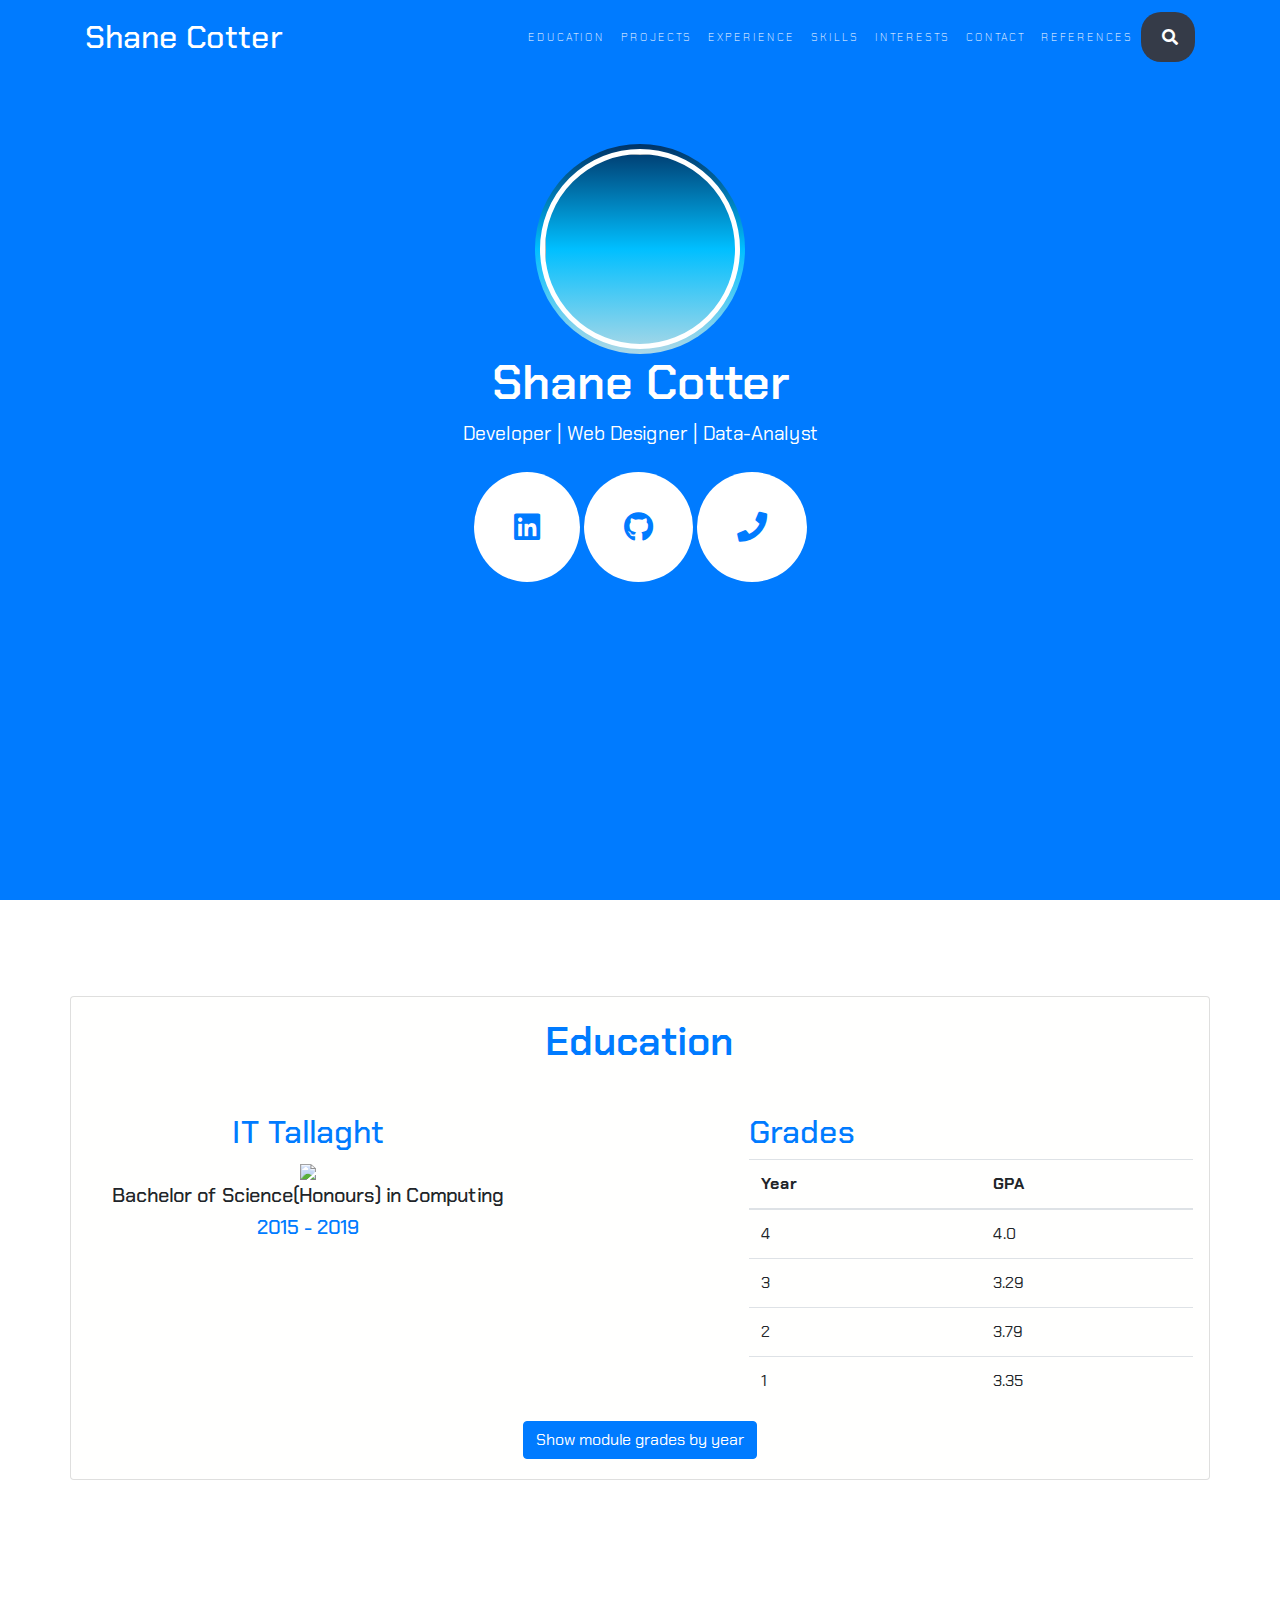
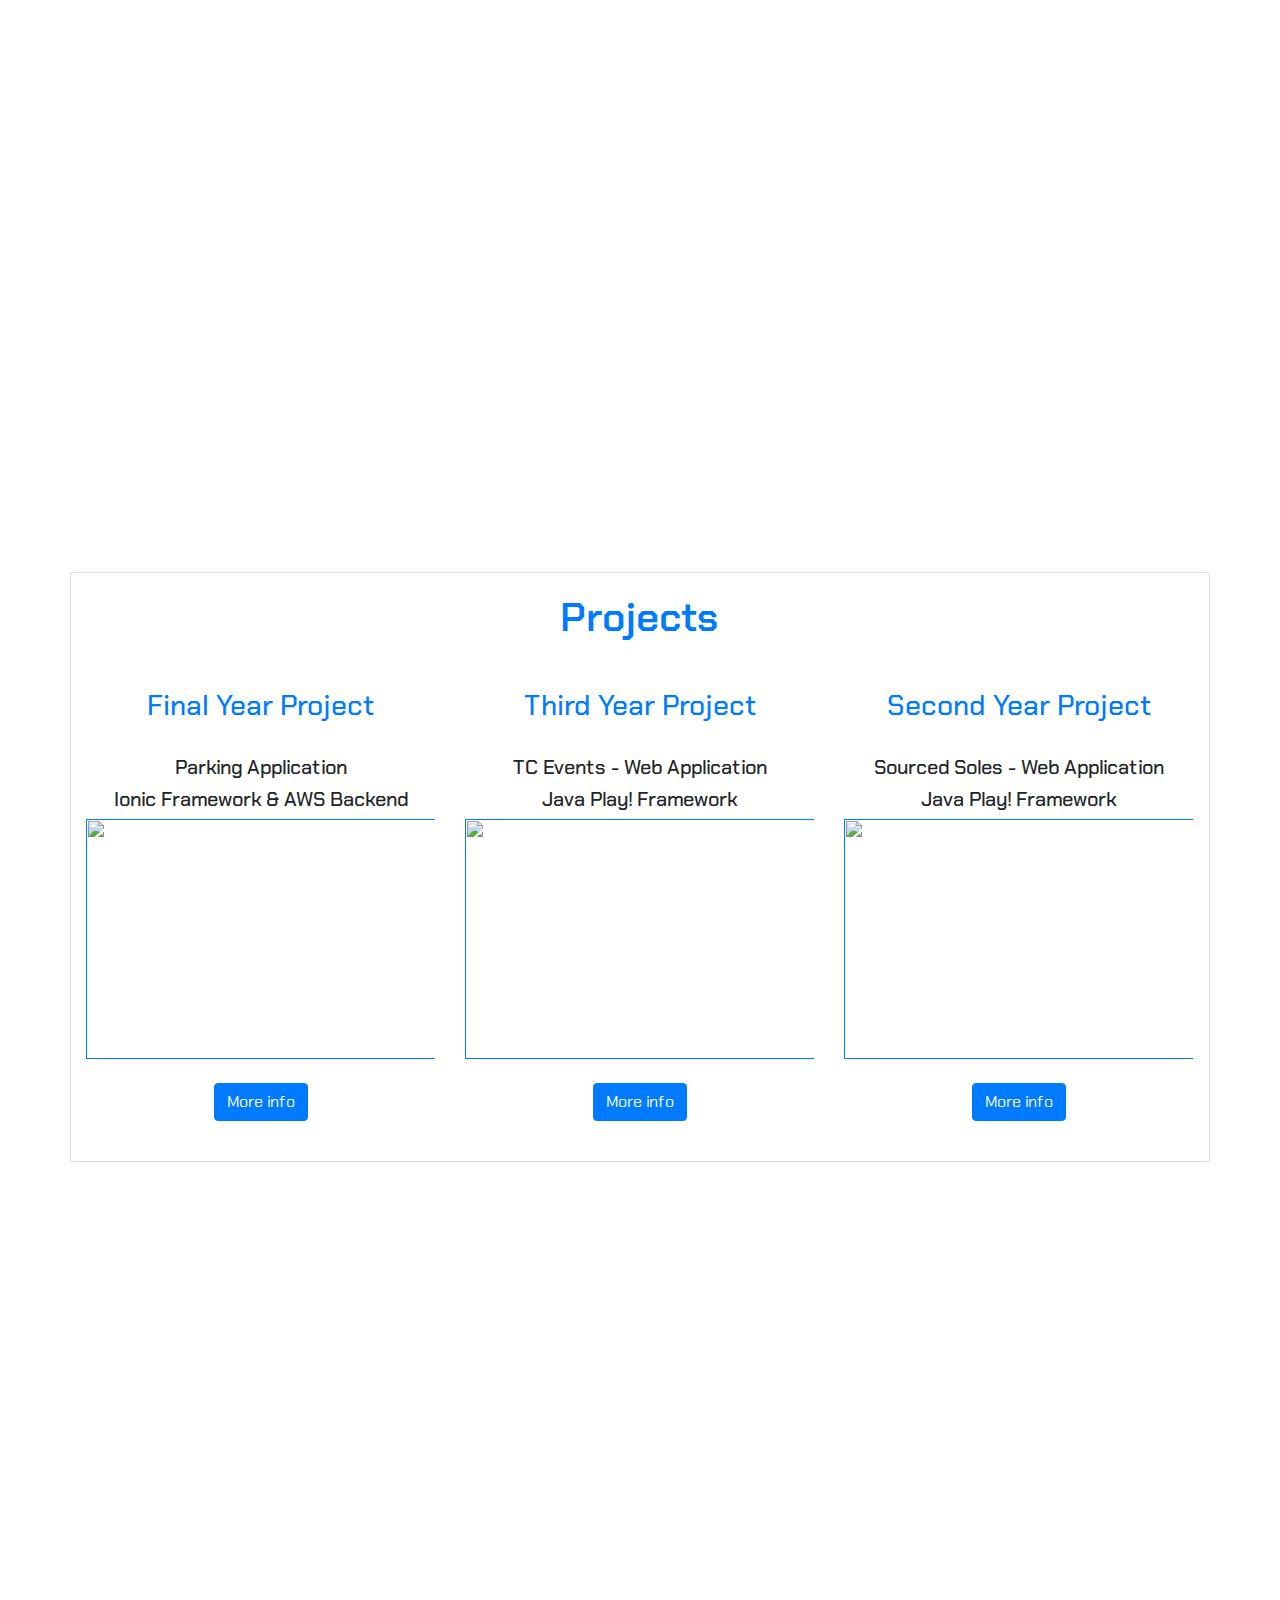
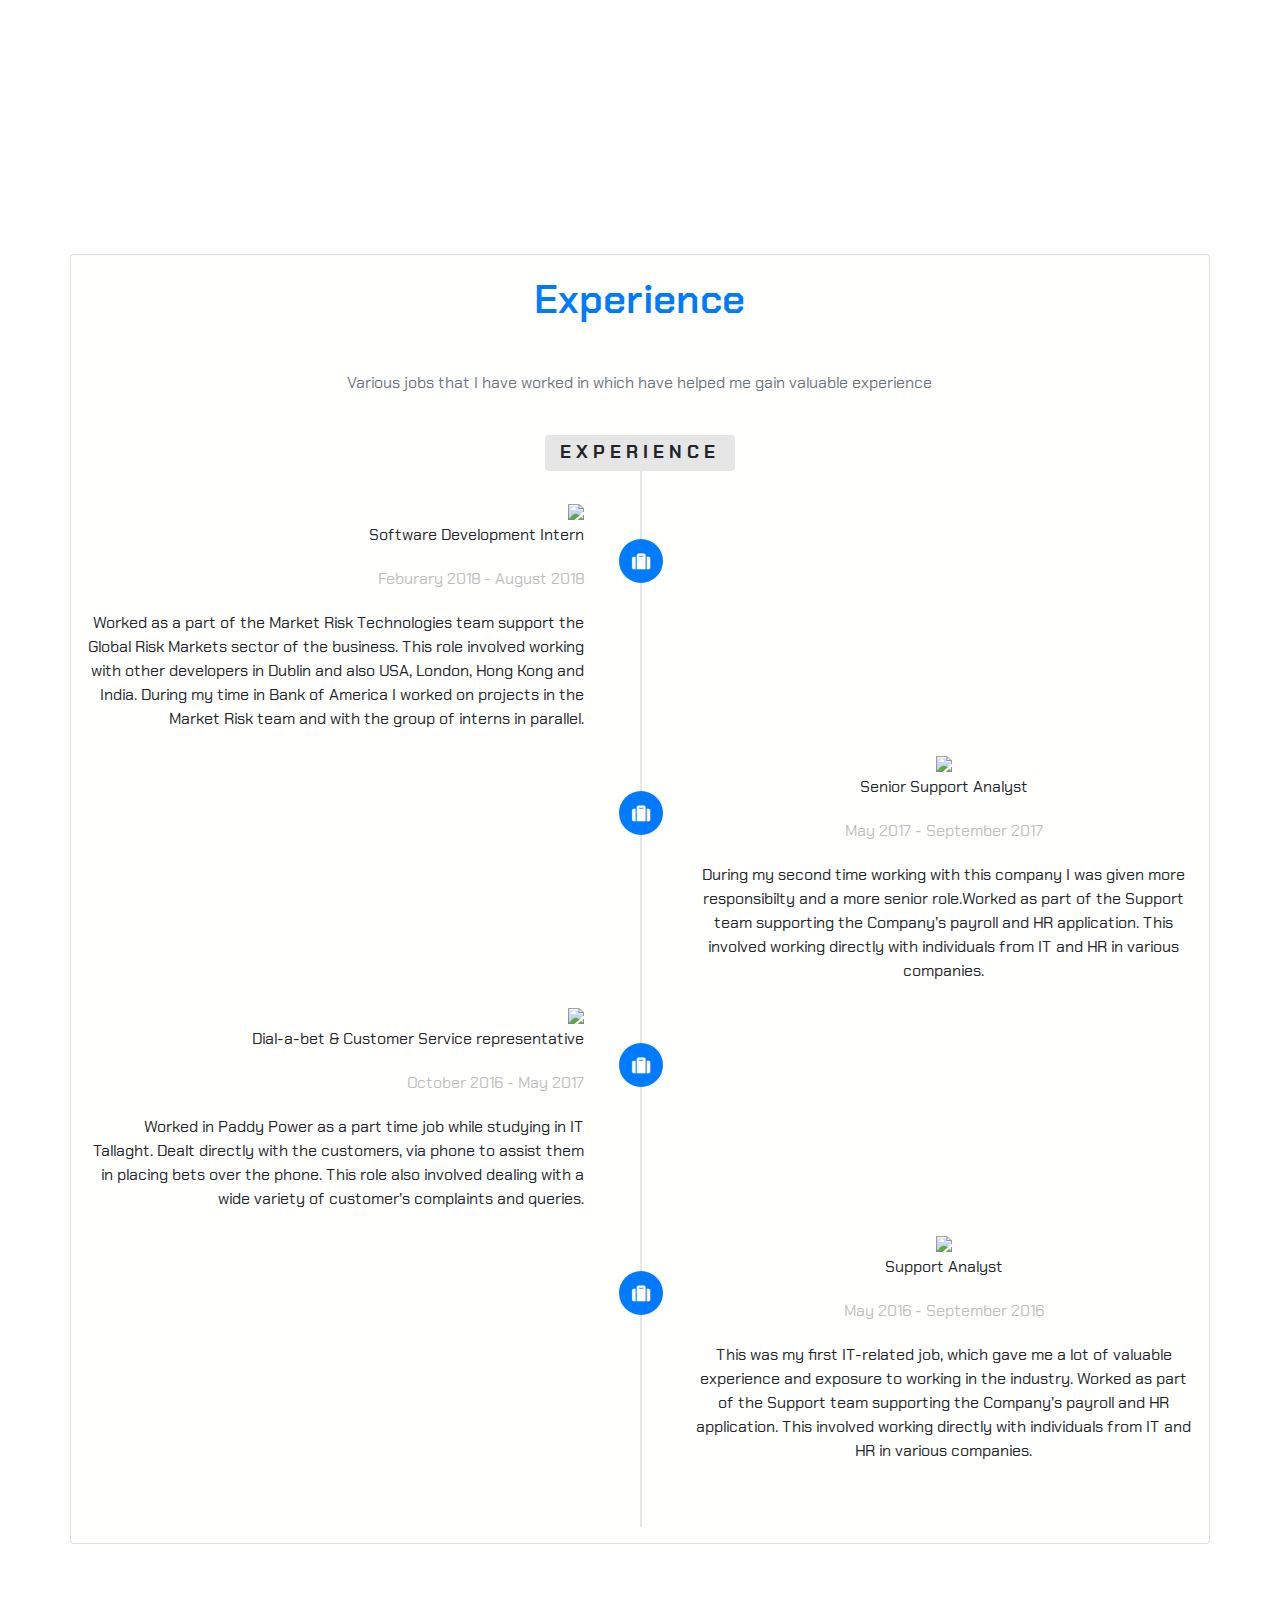
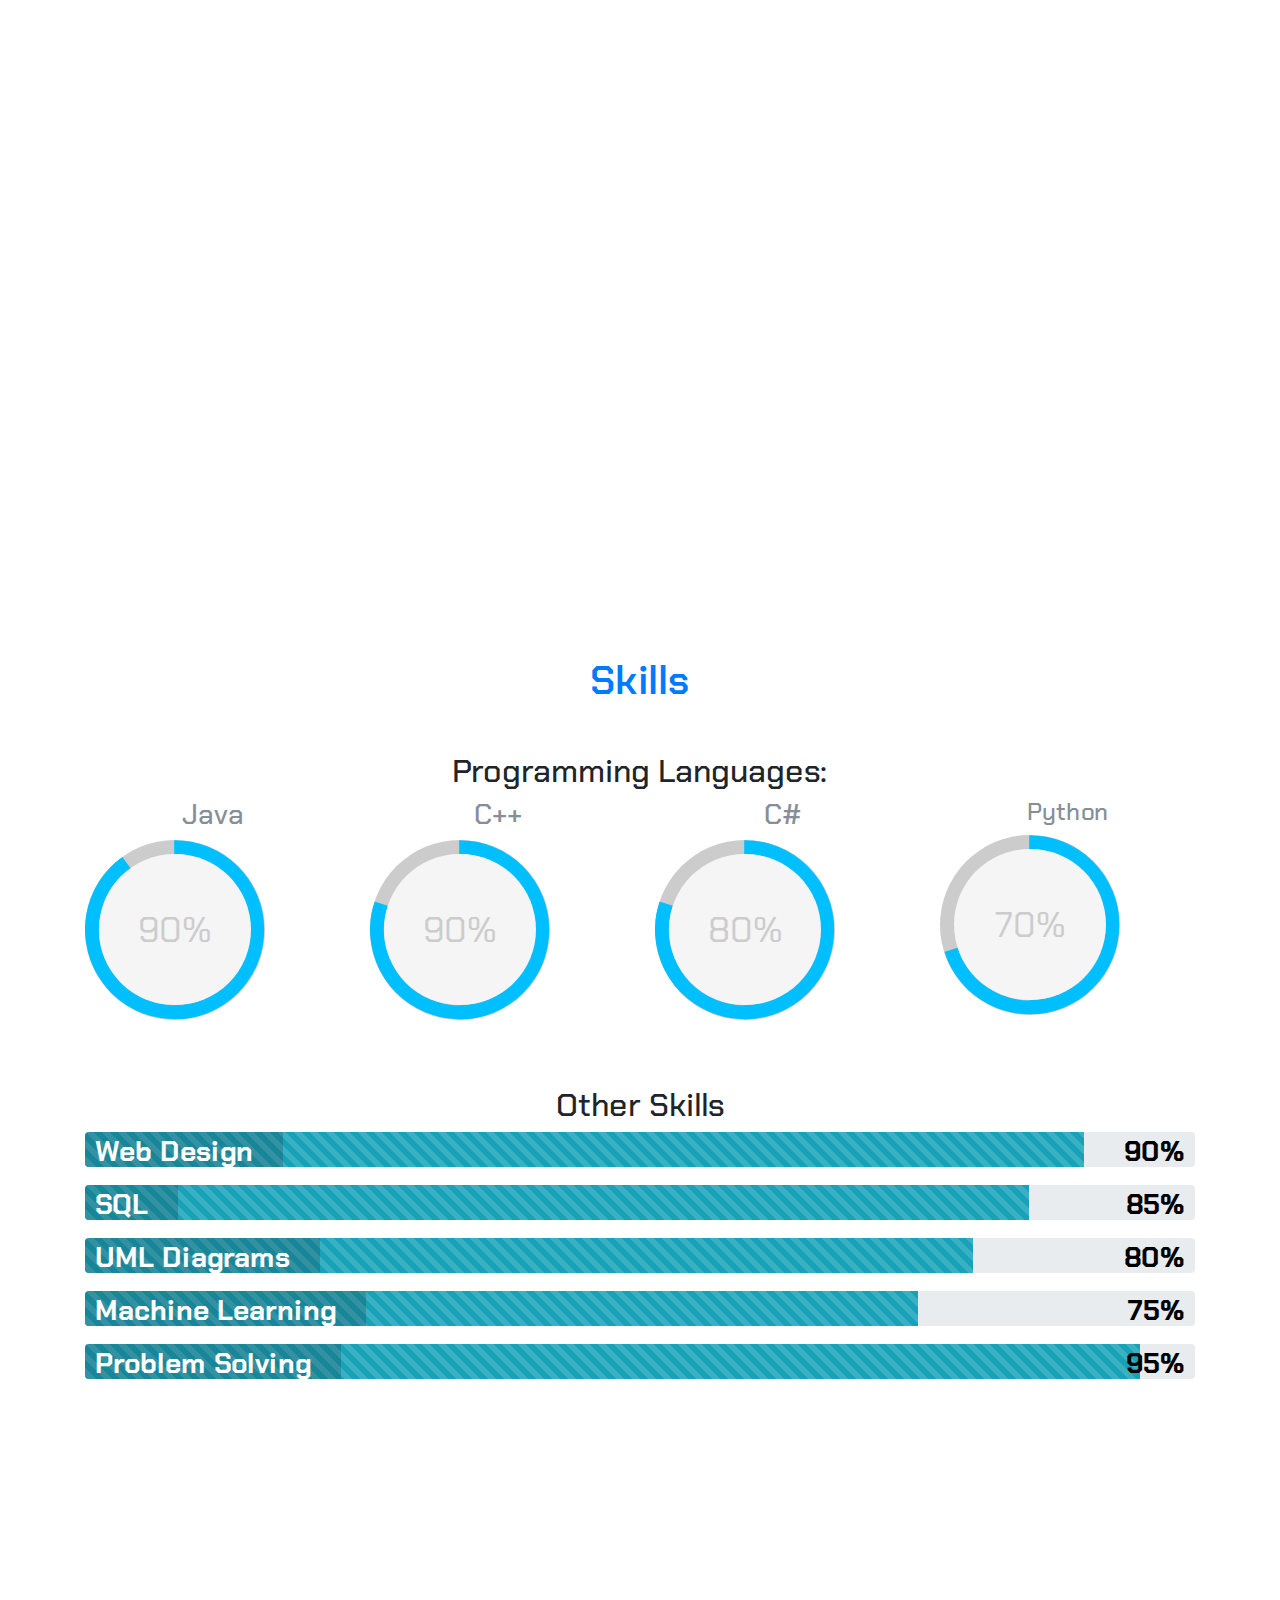
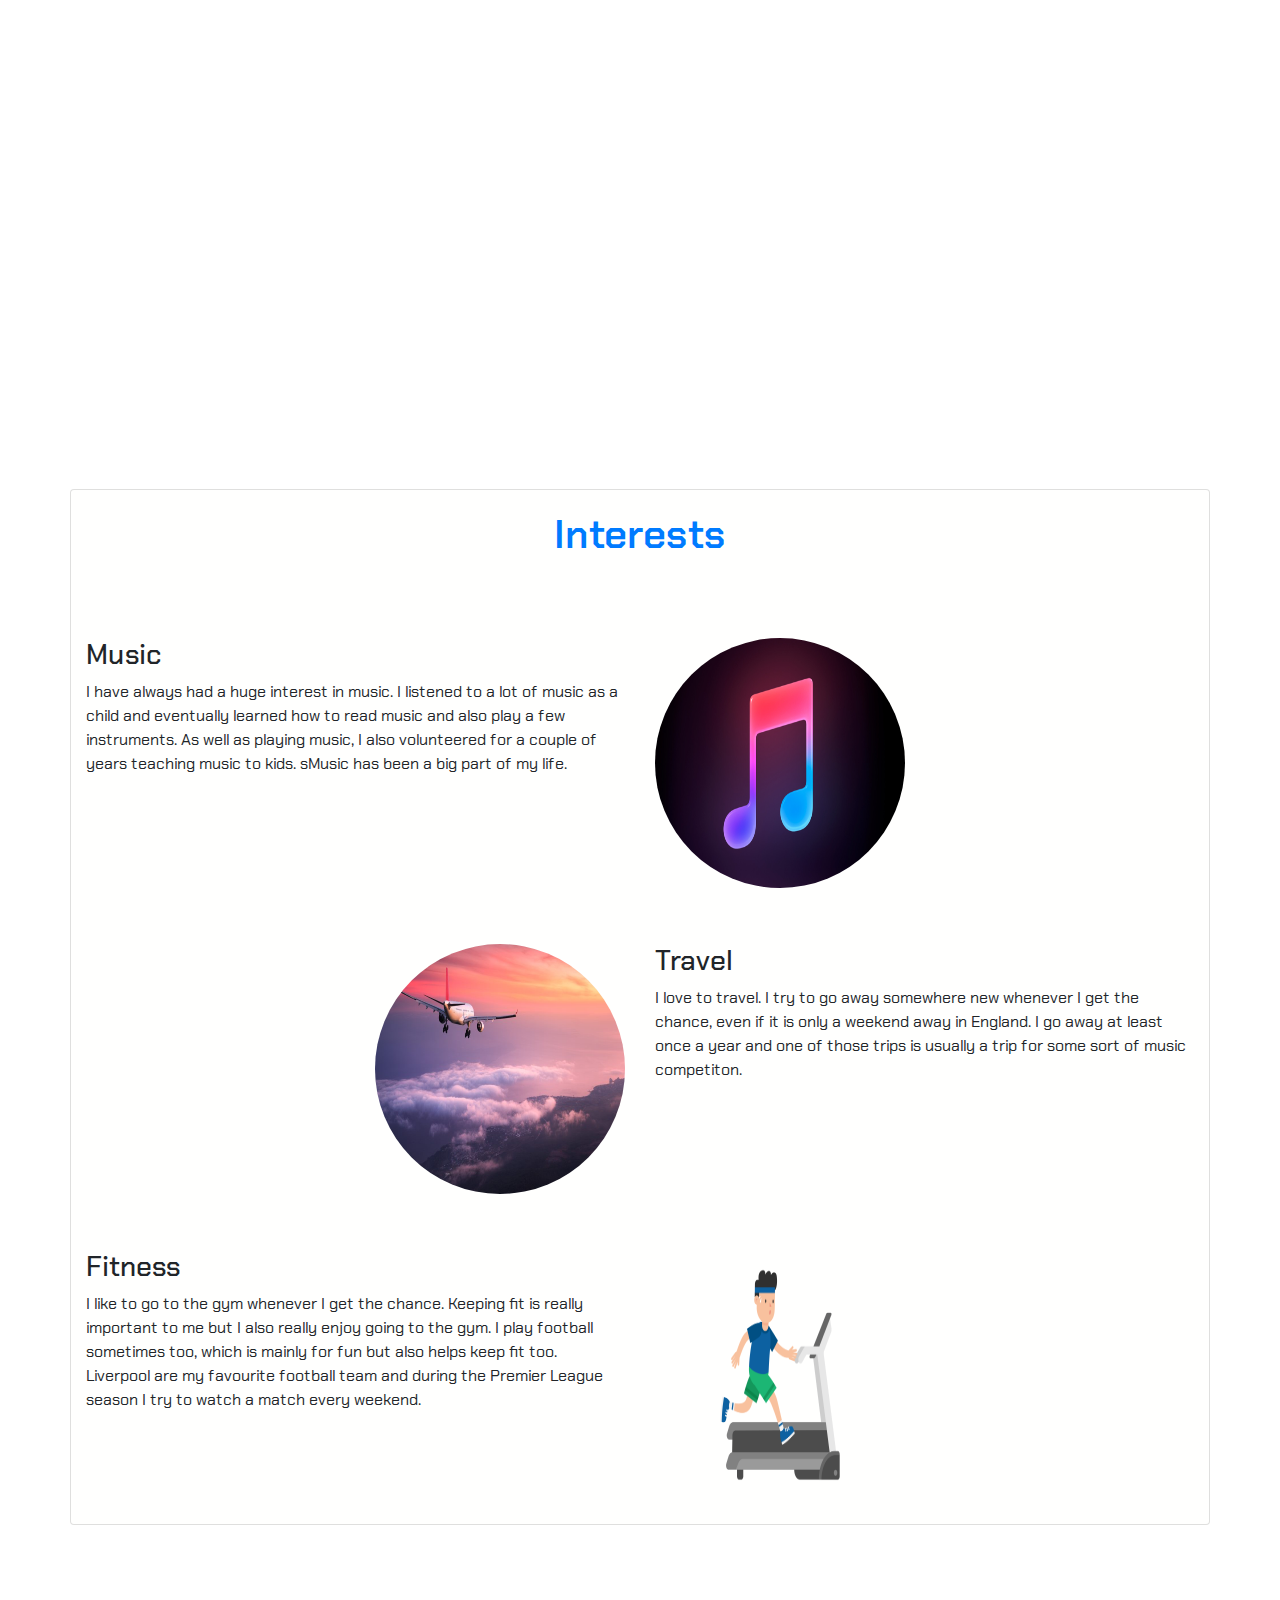
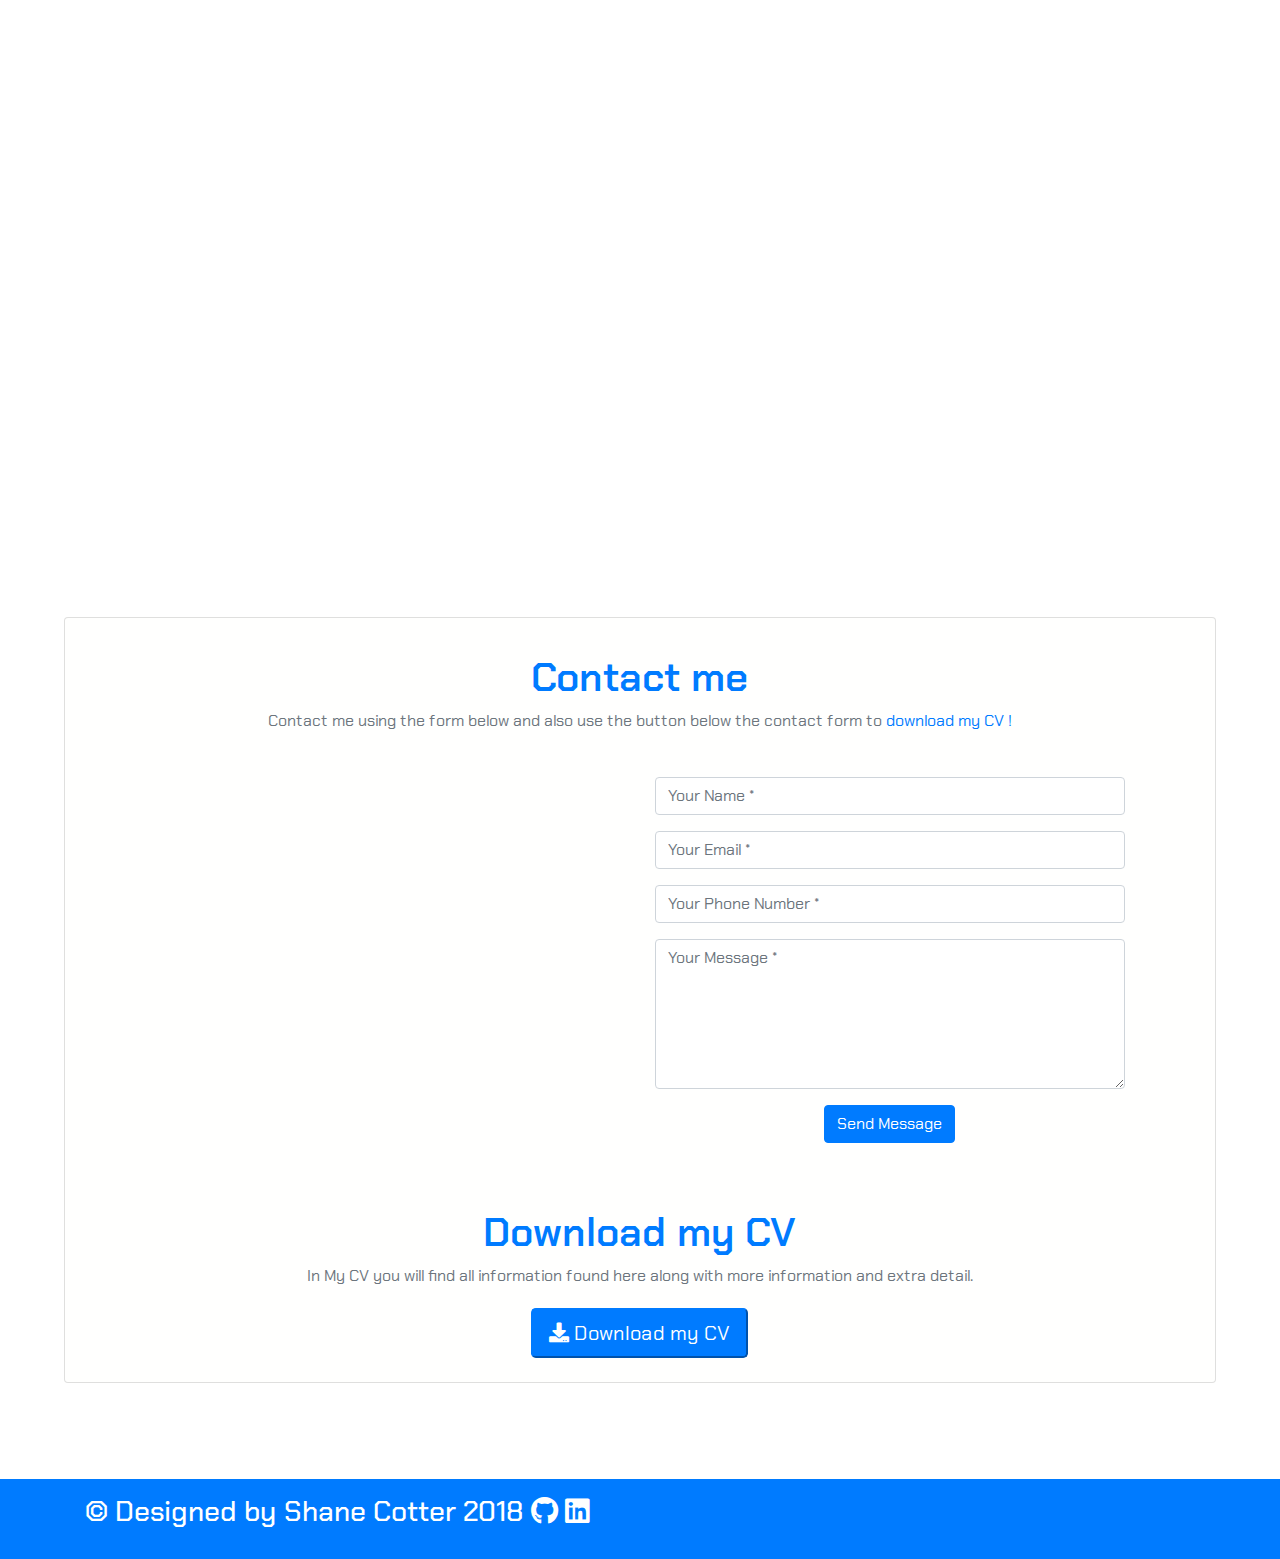
==== index.html @ 3879cf56 "Added interests section + refactoring" ====
<!DOCTYPE html>
<html lang="en">

<head>
    <meta charset="utf-8">
    <meta name="viewport" content="width=device-width, initial-scale=1, shrink-to-fit=no">
    <link rel="shortcut icon" type="image/x-icon" href="favicon_sc.ico" />
    <title>Shane Cotter</title>
    <link href="https://stackpath.bootstrapcdn.com/bootstrap/4.1.3/css/bootstrap.min.css" rel="stylesheet">
    <link href="https://use.fontawesome.com/releases/v5.5.0/css/all.css" rel="stylesheet">
    <link href="https://fonts.googleapis.com/css?family=Chakra+Petch" rel="stylesheet">
    <link href="css/style.css" rel="stylesheet">
    <script src="https://code.jquery.com/jquery-3.3.1.min.js"></script>
    <script src="https://cdnjs.cloudflare.com/ajax/libs/popper.js/1.14.3/umd/popper.min.js"></script>
    <script src="https://stackpath.bootstrapcdn.com/bootstrap/4.1.3/js/bootstrap.min.js"></script>
</head>

<body id="page-top">
    <!-- Navigation -->
    <nav class="navbar navbar-expand-lg fixed-top" id="mainNav">
        <div class="container">
            <a class="navbar-brand" href="#page-top" id="logo" class="active">Shane Cotter</a>
            <button class="navbar-toggler" type="button" data-toggle="collapse" data-target="#navbarResponsive" aria-controls="navbarResponsive" aria-expanded="false" aria-label="Toggle navigation">
                Menu
                <i class="fas fa-bars"></i>
            </button>
            <div class="collapse navbar-collapse" id="navbarResponsive">
                <ul class="navbar-nav ml-auto">
                    <li class="nav-item">
                        <a class="nav-link" href="#education">Education</a>
                    </li>
                    <li class="nav-item">
                        <a class="nav-link" href="#projects">Projects</a>
                    </li>
                    <li class="nav-item">
                        <a class="nav-link" href="#experience">Experience</a>
                    </li>
                    <li class="nav-item">
                        <a class="nav-link" href="#skills">Skills</a>
                    </li>
                    <li class="nav-item">
                        <a class="nav-link" href="#interests">Interests</a>
                    </li>
                    <li class="nav-item">
                        <a class="nav-link" href="#contact">Contact</a>
                    </li>
                    <li class="nav-item">
                        <a class="nav-link" href="references.html">References</a>
                    </li>
                </ul>
                <div class="d-flex justify-content-center h-100">
                    <div class="searchbar">
                        <input class="search_input" type="search" required="" class="searchField" placeholder="Search...">
                        <a href="#" class="search_icon"><i class="fas fa-search"></i></a>
                    </div>
                </div>
            </div>
        </div>
    </nav>
    <header class="masthead text-center">
        <div class="container">
            <div class="row">
                <div class="col-lg-8 mx-auto">
                    <div class="header-content mx-auto">
                        <div class="d-flex justify-content-center h-100">
                            <div class="image_outer_container">
                                <div class="image_inner_container">
                                    <img src="img/shane.png">
                                </div>
                                </div>
                            </div>
                            <h1>Shane Cotter</h1>
                            <p>Developer | Web Designer | Data-Analyst</p>
                            <a href="http://www.linkedin.com/in/ShaneCotter" target="_blank"><i class="fab fa-linkedin"></i></a> <a href="http://www.github.com/ShaneCotter" target="_blank"><i class="fab fa-github"></i></a> <a href="#contact"><i class="fas fa-phone"></i></a>
                        </div>
                    </div>
                </div>
            </div>
    </header>
    <section class="text-center" id="education">
        <div class="container card">
            <h1 class="section-heading blue-text">Education</h1>
            <div class="row">
                <div class="col-md-5">
                    <div class="well">
                        <h2>IT Tallaght</h2>
                        <div>
                            <img src="img/itt_logo.jpeg">
                            <h5>Bachelor of Science(Honours) in Computing</h5>
                            <h5 class="blue-text">2015 - 2019</h5>
                        </div>
                    </div>
                </div>
                <div class="col-md-2">
                </div>
                <div class="col-md-5">
                    <div class="text-left">
                        <div id="grades">
                            <h2 class="pull-left">Grades</h2>
                            <table class="table table-hover">
                                <thead>
                                    <tr>
                                        <th>Year</th>
                                        <th>GPA</th>
                                    </tr>
                                </thead>
                                <tbody>
                                    <tr>
                                        <td>4</td>
                                        <td>4.0</td>
                                    </tr>
                                    <tr>
                                        <td>3</td>
                                        <td>3.29</td>
                                    </tr>
                                    <tr>
                                        <td>2</td>
                                        <td>3.79</td>
                                    </tr>
                                    <tr>
                                        <td>1</td>
                                        <td>3.35</td>
                                    </tr>
                                </tbody>
                            </table>
                        </div>
                    </div>
                </div>
            </div>
            <div class="row">
                <div class="col-md-12 mx-auto">
                    <p>
                        <a class="btn btn-primary" data-toggle="collapse" href="#collapseGrades" role="button" aria-expanded="false" aria-controls="collapseGrades">
                            Show module grades by year
                          </a>
                    </p>
                    <div class="collapse col-md-8 mx-auto" id="collapseGrades">
                        <div>
                            <div class="nav nav-tabs">
                                <a data-toggle="tab" href="#home"><button class="btn btn-primary active">Year 4</button></a>
                                <a data-toggle="pill" href="#menu1"><button class="btn btn-primary">Year 3</button></a>
                                <a data-toggle="pill" href="#menu2"><button class="btn btn-primary">Year 2</button></a>
                                <a data-toggle="pill" href="#menu3"><button class="btn btn-primary">Year 1</button></a>
                            </div>
                            <div class="tab-content">
                                <div id="menu3" class="tab-pane fade">
                                    <h3 class="blue-text text-left">Year 1</h3>
                                    <table class="table table-hover text-left">
                                        <thead>
                                            <tr>
                                                <th>Module</th>
                                                <th>Grade</th>
                                            </tr>
                                        </thead>
                                        <tbody>
                                            <tr>
                                                <td>Software Development 1</td>
                                                <td>A</td>
                                            </tr>
                                            <tr>
                                                <td>Computer Architecture</td>
                                                <td>B+</td>
                                            </tr>
                                            <tr>
                                                <td>Fundament of Interface And Web</td>
                                                <td>B+</td>
                                            </tr>
                                            <tr>
                                                <td>Business And Information Sys</td>
                                                <td>B-</td>
                                            </tr>
                                            <tr>
                                                <td>Discrete Mathematics 1</td>
                                                <td>C</td>
                                            </tr>
                                            <tr>
                                                <td>Learning to Learn at 3rd Lvl</td>
                                                <td>B</td>
                                            </tr>
                                            <tr>
                                                <td>Software Development 2</td>
                                                <td>A</td>
                                            </tr>
                                            <tr>
                                                <td>Object Oriented System Analy</td>
                                                <td>B+</td>
                                            </tr>
                                            <tr>
                                                <td>Social Media Communications</td>
                                                <td>B+</td>
                                            </tr>
                                            <tr>
                                                <td>Statistics</td>
                                                <td>B+</td>
                                            </tr>
                                            <tr>
                                                <td>Database Fundamentals</td>
                                                <td>A</td>
                                            </tr>
                                            <tr>
                                                <td>S Operating Syst Fundamentals</td>
                                                <td>B</td>
                                            </tr>
                                        </tbody>
                                    </table>
                                </div>
                                <div id="menu2" class="tab-pane fade">
                                    <h3 class="text-primary text-left">Year 2</h3>
                                    <table class="table table-hover text-left">
                                        <thead>
                                            <tr>
                                                <th>Module</th>
                                                <th>Grade</th>
                                            </tr>
                                        </thead>
                                        <tbody>
                                            <tr>
                                                <td>Software Development 4</td>
                                                <td>A</td>
                                            </tr>
                                            <tr>
                                                <td>Project</td>
                                                <td>A</td>
                                            </tr>
                                            <tr>
                                                <td>Networking 2</td>
                                                <td>A</td>
                                            </tr>
                                            <tr>
                                                <td>Management Science</td>
                                                <td>A</td>
                                            </tr>
                                            <tr>
                                                <td>Discrete Mathematics 2</td>
                                                <td>A</td>
                                            </tr>
                                            <tr>
                                                <td>Information Security</td>
                                                <td>A</td>
                                            </tr>
                                            <tr>
                                                <td>S Software Development 3</td>
                                                <td>A</td>
                                            </tr>
                                            <tr>
                                                <td>S Object Oriented System Analy & Desi</td>
                                                <td>A</td>
                                            </tr>
                                            <tr>
                                                <td>Software Qual Ass & Testing</td>
                                                <td>B-</td>
                                            </tr>
                                            <tr>
                                                <td>Networking 1</td>
                                                <td>A</td>
                                            </tr>
                                            <tr>
                                                <td>Database Design & Programming</td>
                                                <td>A</td>
                                            </tr>
                                            <tr>
                                                <td>Web & Mobile Design & Development</td>
                                                <td>B+</td>
                                            </tr>
                                        </tbody>
                                    </table>
                                </div>
                                <div id="menu1" class="tab-pane fade">
                                    <h3 class="text-primary text-left">Year 3</h3>
                                    <table class="table table-hover text-left">
                                        <thead>
                                            <tr>
                                                <th>Module</th>
                                                <th>Grade</th>
                                            </tr>
                                        </thead>
                                        <tbody>
                                            <tr>
                                                <td>Data Structures & Algorithms</td>
                                                <td>A</td>
                                            </tr>
                                            <tr>
                                                <td>Operating Systems</td>
                                                <td>B+</td>
                                            </tr>
                                            <tr>
                                                <td>W Fundament of Interface And Web</td>
                                                <td>B</td>
                                            </tr>
                                            <tr>
                                                <td>Advanced Databases</td>
                                                <td>B+</td>
                                            </tr>
                                            <tr>
                                                <td>Web Application Development</td>
                                                <td>B-</td>
                                            </tr>
                                            <tr>
                                                <td>Work Placement (Pass/Fail)</td>
                                                <td>Pass</td>
                                            </tr>
                                        </tbody>
                                    </table>
                                </div>
                                <div id="home" class="tab-pane active">
                                    <h3 class="text-primary text-left">Year 4</h3>
                                    <table class="table table-hover text-left">
                                        <thead>
                                            <tr>
                                                <th>Module</th>
                                                <th>Grade</th>
                                            </tr>
                                        </thead>
                                        <tbody>
                                            <tr>
                                                <td>IMD</td>
                                                <td>A</td>
                                            </tr>
                                            <tr>
                                                <td>EAD</td>
                                                <td>A</td>
                                            </tr>
                                            <tr>
                                                <td>EPA</td>
                                                <td>A</td>
                                            </tr>
                                            <tr>
                                                <td>Machine Learning</td>
                                                <td>A</td>
                                            </tr>
                                            <tr>
                                                <td>Information Management</td>
                                                <td>A</td>
                                            </tr>
                                        </tbody>
                                    </table>
                                </div>
                            </div>
                        </div>
                    </div>
                </div>
            </div>
        </div>
    </section>
    <div class="parallax"></div>
    <section class=" text-center" id="projects">
        <div class="container card">
            <h1 class="section-heading blue-text">Projects</h1>
            <div class="row">
                <div class="col-md-4 mx-auto project">
                    <h3 class="blue-text"> Final Year Project </h3>
                    <br>
                    <h5>Parking Application</h5>
                    <h5>Ionic Framework & AWS Backend</h5>
                    <a href ="" data-toggle="modal" data-target="#finalYearModal"><img src="img/parking.png"></a>
                    <br>
                    <br>
                    <button class="btn btn-primary" data-toggle="modal" data-target="#finalYearModal">More info</button>
                    <div class="modal fade" id="finalYearModal" tabindex="-1" role="dialog" aria-labelledby="finalYearModalLabel" aria-hidden="true">
                        <div class="modal-dialog modal-lg" role="document">
                            <div class="modal-content">
                                <div class="modal-header">
                                    <h4 class="modal-title" id="finalYearModal">Final Year Project</h4>
                                    <button type="button" class="close" data-dismiss="modal" aria-label="Close">
                                        <span aria-hidden="true">&times;</span>
                                    </button>
                                </div>
                                <div class="modal-body">
                                    <img src="img/parking.png">
                                    <h3 class="blue-text">Parking Application</h3>
                                    <h5>Ionic Framework & AWS Backend</h5>
                                    <h4 class="blue-text">About:</h4>
                                    <h4>The aim of this project is to develop an application which a business/individual can use to manage multiple car parking spaces with ease.</h4>
                                    <h4><span class="blue-text">Grade:</span> In Progress</h4>
                                </div>
                                <div class="modal-footer">
                                </div>
                            </div>
                        </div>
                    </div>
                </div>
                <div class="col-md-4 mx-auto project">
                    <h3 class="blue-text"> Third Year Project </h3>
                    <br>
                    <h5>TC Events - Web Application</h5>
                    <h5>Java Play! Framework</h5>
                    <a href ="" data-toggle="modal" data-target="#thirdYearModal"><img src="img/tc_events_ticket.jpg"></a>
                    <br>
                    <br>
                    <button class="btn btn-primary" data-toggle="modal" data-target="#thirdYearModal">More info</button>
                    <div class="modal fade" id="thirdYearModal" tabindex="-1" role="dialog" aria-labelledby="thirdYearModalLabel" aria-hidden="true">
                        <div class="modal-dialog modal-lg" role="document">
                            <div class="modal-content">
                                <div class="modal-header">
                                    <h4 class="modal-title" id="thirdYearModal">Third Year Project</h4>
                                    <button type="button" class="close" data-dismiss="modal" aria-label="Close">
                                        <span aria-hidden="true">&times;</span>
                                    </button>
                                </div>
                                <div class="modal-body">
                                    <div id="carouselExampleControls" class="carousel slide" data-ride="carousel">
                                        <div class="carousel-inner">
                                            <div class="carousel-item active">
                                                <img class="d-block w-100" src="img/tc_events1.jpg" alt="First slide">
                                            </div>
                                                <div class="carousel-item">
                                                    <img class="d-block w-100" src="img/tc_events2.png" alt="Second slide">
                                            </div>
                                                    <div class="carousel-item">
                                                        <img class="d-block w-100" src="img/tc_events3.png" alt="Third slide">
                                            </div>
                                                        <div class="carousel-item">
                                                            <img class="d-block w-100" src="img/tc_events4.png" alt="Third slide">
                                            </div>
                                                        </div>
                                                        <a class="carousel-control-prev" href="#carouselExampleControls" role="button" data-slide="prev">
                                            <span class="carousel-control-prev-icon" aria-hidden="true"></span>
                                            <span class="sr-only">Previous</span>
                                          </a>
                                                        <a class="carousel-control-next" href="#carouselExampleControls" role="button" data-slide="next">
                                            <span class="carousel-control-next-icon" aria-hidden="true"></span>
                                            <span class="sr-only">Next</span>
                                          </a>
                                                    </div>
                                                    <h3 class="blue-text">TC Events - Web Application</h3>
                                                    <h5>Java Play! Framework</h5>
                                                    <h4 class="blue-text">About:</h4>
                                                    <h6>Worked as part of a 3-person group to develop a web application called ‘TC Events’ that sells tickets for various events. This project involved all stages of the software development life cycle from the user requirements, to use case diagram, to class diagram and right through to developing and testing the application. The application has a fully functioning checkout which used Stripe to take customer payments.</h6>
                                                    <h4 class="blue-text">Tools & Technologies Used:</h4>
                                                    <h6>Java Play!, Java Persistence language, HTML/Scala, CSS, JavaScript, jQuery , VirtualBox, Visio, Rational Rhapsody, IntelliJ IDEA</h6>
                                                    <h4><span class="blue-text">Grade:</span> A</h4>
                                                </div>
                                                <div class="modal-footer">
                                                </div>
                                            </div>
                                        </div>
                                    </div>
                                </div>
                                <div class="col-md-4 mx-auto project">
                                    <h3 class="blue-text"> Second Year Project </h3>
                                    <br>
                                    <h5>Sourced Soles - Web Application</h5>
                                    <h5>Java Play! Framework</h5>
                                    <a href ="" data-toggle="modal" data-target="#secondYearModal"><img src="img/sourced_soles1.png"></a>
                                    <br>
                                    <br>
                                    <button class="btn btn-primary" data-toggle="modal" data-target="#secondYearModal">More info</button>
                                    <div class="modal fade" id="secondYearModal" tabindex="-1" role="dialog" aria-labelledby="secondYearModalLabel" aria-hidden="true">
                                        <div class="modal-dialog modal-lg" role="document">
                                            <div class="modal-content">
                                                <div class="modal-header">
                                                    <h4 class="modal-title" id="thirdYearModal">Second Year Project</h4>
                                                    <button type="button" class="close" data-dismiss="modal" aria-label="Close">
                                                        <span aria-hidden="true">&times;</span>
                                                    </button>
                                                </div>
                                                <div class="modal-body">
                                                    <h3 class="blue-text">Sourced Soles - Web Application</h3>
                                                    <h5>Java Play! Framework</h5>
                                                    <h4 class="blue-text">About:</h4>
                                                    <h6>Worked as part of a 3-person team to develop a web application that sells rare ‘sneakers’. This project involved all stages of the software development life cycle from the user requirements right through to developing and testing the application. The application also has different types of log-in’s (user or admin) which has access to different features within the application. An Ebean database was used to store all product information and was persisted to the database using Object Relational mappings.</h6>
                                                    <h4 class="blue-text">Tools & Technologies Used:</h4>
                                                    <h6>Java Play!, Java Persistence language, HTML/Scala, CSS, JavaScript, jQuery , VirtualBox, Visio, Rational Rhapsody, IntelliJ IDEA</h6>
                                                    <h4><span class="blue-text">Grade:</span> A</h4>
                                                </div>
                                                <div class="modal-footer">
                                                </div>
                                            </div>
                                        </div>
                                    </div>
                                    <!--close modal-->
                                </div>
                            </div>
                        </div>
    </section>
    <div class="parallax"></div>
    <section class="text-center" id="experience">
        <div class="container card">
            <h1 class="section-heading">Experience</h1>
            <p class="text-muted">Various jobs that I have worked in which have helped me gain valuable experience</p>
            <div class="row">
                <div class="col-md-12 col-md-offset-0">
                    <ul class="timeline">
                        <li class="timeline-heading text-center animate-box">
                            <div><h3>Experience</h3>
                            </div>
                        </li>
                        <li class="animate-box timeline-unverted">
                            <div class="timeline-badge"><i class="fa fa-suitcase"></i></div>
                            <div class="timeline-panel">
                                <div class="timeline-heading">
                                    <a href="http://www.bofaml.com/" target="_blank"><img src="img/baml.png"></a>
                                    <p>Software Development Intern</p>
                                    <span class="company">Feburary 2018 - August 2018</span>
                                </div>
                                <div class="timeline-body">
                                    <p>Worked as a part of the Market Risk Technologies team support the Global Risk Markets sector of the business. This role involved working with other developers in Dublin and also USA, London, Hong Kong and India. During my time in Bank of America I worked on projects in the Market Risk team and with the group of interns in parallel.</p>
                                </div>
                            </div>
                        </li>
                        <li class="timeline-inverted animate-box">
                            <div class="timeline-badge"><i class="fa fa-suitcase"></i></div>
                            <div class="timeline-panel">
                                <div class="timeline-heading">
                                    <a href="http://advancesystems.ie" target="_blank"><img src="img/advance.png"></a>
                                    <p>Senior Support Analyst</p>
                                    <span class="company">May 2017 - September 2017</span>
                                </div>
                                <div class="timeline-body">
                                    <p> During my second time working with this company I was given more responsibilty and a more senior role.Worked as part of the Support team supporting the Company’s payroll and HR application. This involved working directly with individuals from IT and HR in various companies.</p>
                                </div>
                            </div>
                        </li>
                        <li class="animate-box timeline-unverted">
                            <div class="timeline-badge"><i class="fa fa-suitcase"></i></div>
                            <div class="timeline-panel">
                                <div class="timeline-heading">
                                    <a href="https://www.workwithpaddy.com/" target="_blank"><img src="img/paddy.png"></a>
                                    <p>Dial-a-bet & Customer Service representative</p>
                                    <span class="company">October 2016 - May 2017</span>
                                </div>
                                <div class="timeline-body">
                                    <p>Worked in Paddy Power as a part time job while studying in IT Tallaght. Dealt directly with the customers, via phone to assist them in placing bets over the phone. This role also involved dealing with a wide variety of customer’s complaints and queries. </p>
                                </div>
                            </div>
                        </li>
                        <li class="timeline-inverted animate-box">
                            <div class="timeline-badge"><i class="fa fa-suitcase"></i></div>
                            <div class="timeline-panel">
                                <div class="timeline-heading">
                                    <a href="http://advancesystems.ie" target="_blank"><img src="img/advance.png"></a>
                                    <p>Support Analyst</p>
                                    <span class="company">May 2016 - September 2016</span>
                                </div>
                                <div class="timeline-body">
                                    <p>This was my first IT-related job, which gave me a lot of valuable experience and exposure to working in the industry. Worked as part of the Support team supporting the Company’s payroll and HR application. This involved working directly with individuals from IT and HR in various companies.</p>
                                </div>
                            </div>
                        </li>
                        <br>
                    </ul>
                </div>
            </div>
        </div>
    </section>
    <div class="parallax"></div>
    <section class=" text-center" id="skills">
        <div class="container">
            <h1 class="section-heading">Skills</h1>
            <h2>Programming Languages: </h2>
            <div class="row">
                <div class="col-md-3">
                    <h3>Java</h3>
                    <div class="c100 p90 big blue">
                        <span>90%</span>
                        <div class="slice">
                            <div class="bar"></div>
                            <div class="fill"></div>
                        </div>
                    </div>
                </div>
                <div class="col-md-3">
                    <h3>C++</h3>
                    <div class="c100 p80 big blue">
                        <span>90%</span>
                        <div class="slice">
                            <div class="bar"></div>
                            <div class="fill"></div>
                        </div>
                    </div>
                </div>
                <div class="col-md-3">
                    <h3>C#</h3>
                    <div class="c100 p80 big blue">
                        <span>80%</span>
                        <div class="slice">
                            <div class="bar"></div>
                            <div class="fill"></div>
                        </div>
                    </div>
                </div>
                <div class="col-md-3">
                    <h4>Python</h4>
                    <div class="c100 p70 big blue">
                        <span>70%</span>
                        <div class="slice">
                            <div class="bar"></div>
                            <div class="fill"></div>
                        </div>
                    </div>
                </div>
            </div>
            <div id="otherSkills">
                <h2>Other Skills</h2>
                <div class="progress">
                    <div class="progress-bar progress-bar-striped progress-bar-animated bg-info" role="progressbar" aria-valuenow="90" aria-valuemin="0" aria-valuemax="100" style="width: 90%"></div>
                    <h3 class="progress-type">Web Design</h3>
                    <h3 class="progress-completed">90%</h3>
                </div>
                <div class="progress">
                    <div class="progress-bar progress-bar-striped progress-bar-animated bg-info" role="progressbar" aria-valuenow="75" aria-valuemin="0" aria-valuemax="100" style="width: 85%"></div>
                    <h3 class="progress-type">SQL</h3>
                    <h3 class="progress-completed">85%</h3>
                </div>
                <div class="progress">
                    <div class="progress-bar progress-bar-striped progress-bar-animated bg-info" role="progressbar" aria-valuenow="80" aria-valuemin="0" aria-valuemax="100" style="width: 80%"></div>
                    <h3 class="progress-type">UML Diagrams</h3>
                    <h3 class="progress-completed">80%</h3>
                </div>
                <div class="progress">
                    <div class="progress-bar progress-bar-striped progress-bar-animated bg-info" role="progressbar" aria-valuenow="75" aria-valuemin="0" aria-valuemax="100" style="width: 75%"></div>
                    <h3 class="progress-type">Machine Learning</h3>
                    <h3 class="progress-completed">75%</h3>
                </div>
                <div class="progress">
                    <div class="progress-bar progress-bar-striped progress-bar-animated bg-info" role="progressbar" aria-valuenow="75" aria-valuemin="0" aria-valuemax="100" style="width: 95%"></div>
                    <h3 class="progress-type">Problem Solving</h3>
                    <h3 class="progress-completed">95%</h3>
                </div>
            </div>
        </div>
    </section>
    <div class="parallax"></div>
    <section id="interests">
        <div class="container card">
            <h1 class="section-heading text-center blue-text">Interests</h1>
            <div class="row interest">
                <div class="col-md-6">
                    <div>
                        <div>
                            <h3>Music</h3>
                        </div>
                        <div>
                            <p>I have always had a huge interest in music. I listened to a lot of music as a child and eventually learned how to read music and also play a few instruments. As well as playing music, I also volunteered for a couple of years teaching music to kids. sMusic has been a big part of my life.</p>
                        </div>
                    </div>
                </div>
                <div class="col-md-6">
                    <img class="img-circle" src="img/music.png" alt="music placeholder image" width="250px" height="250px">
        </div>
                </div>
                <br />
                <div class="row interest">
                    <div class="col-md-6">
                        <img class="img-circle" src="img/plane.jpg" alt="cherryfield placeholder image" width="250px" height="250px" align="right">
        </div>
                        <div class="col-md-6">
                            <div>
                                <div>
                                    <h3>Travel</h3>
                                </div>
                                <div>
                                    <p>
                                        I love to travel. I try to go away somewhere new whenever I get the chance, even if it is only a weekend away in England. I go away at least once a year and one of those trips is usually a trip for some sort of music competiton.
                                    </p>
                                </div>
                            </div>
                        </div>
                    </div>
                    <br />
                    <div class="row interest">
                        <div class="col-md-6">
                            <div>
                                <div>
                                    <h3>Fitness</h3>
                                </div>
                                <div>
                                    <p>I like to go to the gym whenever I get the chance. Keeping fit is really important to me but I also really enjoy going to the gym. I play football sometimes too, which is mainly for fun but also helps keep fit too. Liverpool are my favourite football team and during the Premier League season I try to watch a match every weekend.</p>
                                </div>
                            </div>
                        </div>
                        <div class="col-md-6">
                            <img class="img-circle" src="img/fitness.png" alt="ski placeholder image" width="250px" height="250px">
        </div>
                        </div>
                        <br />
                    </div>
    </section>
    <div class="parallax"></div>
    <section class="text-center" id="contact">
        <div class="container-fluid card">
            <h1 class="contact-title blue-text">Contact me</h1>
            <p class="text-muted">Contact me using the form below and also use the button below the contact form to <a href="#CV">download my CV !</a></p>
            <br>
            <div class="row">
                <div class="col-md-6">
                    <iframe frameborder="0" scrolling="no" marginheight="0" marginwidth="0" width="450" height="400" src="https://maps.google.com/maps?hl=en&q=ITT Dublin&ie=UTF8&t=roadmap&z=14&iwloc=B&output=embed">
                        <div>
                            <small>
                  <a href="http://embedgooglemaps.com">embedgooglemaps.com</a>
                </small>
                        </div>
                        <div>
                            <small>
                  <a href="http://www.premiumlinkgenerator.com/">multihoster premium</a>
                </small>
                        </div>
                    </iframe>
                </div>
                <form method="post">
                    <div class="col">
                        <div class="form-group">
                            <input type="text" name="txtName" class="form-control" placeholder="Your Name *" value="" />
                        </div>
                        <div class="form-group">
                            <input type="text" name="txtEmail" class="form-control" placeholder="Your Email *" value="" />
                        </div>
                        <div class="form-group">
                            <input type="text" name="txtPhone" class="form-control" placeholder="Your Phone Number *" value="" />
                        </div>
                    </div>
                    <div class="col">
                        <div class="form-group">
                            <textarea name="txtMsg" class="form-control" placeholder="Your Message *" style="width: 100%; height: 150px;"></textarea>
                        </div>
                        <div class="form-group">
                            <input type="submit" name="btnSubmit" class="btn btn-primary btnContact" value="Send Message" onclick="alert('Thank you for getting in touch !')" />
                        </div>
                    </div>
                </form>
            </div>
            <div class="row">
                <div class="col-md-12">
                    <div id="CV">
                        <br>
                        <h1 class="blue-text">Download my CV</h1>
                        <p class="text-muted">In My CV you will find all information found here along with more information and extra detail.</p>
                        <a href="#"><button type="submit" class="btn-lg btn-primary" onclick="window.open('ShaneCotterCV_2018.docx')"><i class="fa fa-download"></i>   Download my CV</button></a>
                        <br>
                        <br>
                    </div>
                </div>
            </div>
        </div>
    </section>
    <footer>
        <div class="container">
            <div class="row">
                <div class="col-md-12 mx-auto pull-left">
                    <h3>&copy; Designed by Shane Cotter 2018 <a href="http://www.github.com/ShaneCotter" target="_blank"><i class="fab fa-github"></i></a>  <a href="http://www.linkedin.com/in/ShaneCotter" target="_blank"><i class="fab fa-linkedin"></i></a>
                    </h3>
                </div>
            </div>
        </div>
    </footer>
    <script>
    $(document).ready(function() {
        $("a").on('click', function(event) {

            if (this.hash !== "") {

                event.preventDefault();

                var hash = this.hash;

                $('html, body').animate({
                    scrollTop: $(hash).offset().top
                }, 800, function() {

                    window.location.hash = hash;
                });
            }
        });
    });
    </script>
</body>

</html>
---- css/style.css ----
html,
body {
    font-family: 'Chakra Petch', sans-serif;
    width: 100%;
}

.parallax {
  /* The image used */
  background-image: url("img/blue_chip.png");

  /* Set a specific height */
 /* Full height */
  height: 500px; 

  /* Create the parallax scrolling effect */
  background-attachment: fixed;
  background-position: center;
  background-repeat: no-repeat;
  background-size: cover;
}

h1 {
    font-weight: 600;
}

a {
    color: #007bff;
    -webkit-transition: all .35s;
    transition: all .35s;
}

a:hover,
a:focus {
    color: #00bfff;
}

hr {
    max-width: 6em;
    margin: 1.5em auto 0;
    border-width: 1px;
    border-color: rgba(34, 34, 34, 0.1);
}

hr.light {
    border-color: white;
}


p {
    font-size: 1em;
    line-height: 1.5em;
    margin-bottom: 1.25em;
}

section {
    padding: 6em 0;
    clear: both;
}

.section-heading {
    padding-top: .5em;
    padding-bottom: 1em;
}

.section-heading i {
    color: #007bff;
}

.navbar-brand {
    position: relative;
    -webkit-animation-name: logo;
    -webkit-animation-duration: 4s;
    animation-name: logo;
    animation-duration: 4s;
    color: white;
}

/*Logo animation on load*/
@keyframes logo {
    0% {
        color: #00bfff;
        left: 0px;
        top: 0px;
    }

    25% {
        color: #00bfff;
        left: 25px;
        top: 0px;
    }

    50% {
        color: #00bfff;
        left: 0px;
        top: 0px;
    }

    75% {
        color: white;
        left: 0px;
        top: 0px;
    }

    100% {
        color: white;
        left: 0px;
        top: 0px;
    }
}

#mainNav {
    border-color: rgba(34, 34, 34, 0.05);
    background-color: #007bff;
    -webkit-transition: all .35s;
    transition: all .35s;
    font-family: 'Chakra Petch', sans-serif;
    font-weight: 200;
}

#mainNav .navbar-brand:hover,
#mainNav .navbar-brand:focus {
    color: #00bfff;
}

#mainNav .navbar-toggler {
    font-size: .75em;
    color: white;
}

#mainNav .navbar-nav>li>a {
    font-size: 11px;
    font-family: 'Chakra Petch', sans-serif;
    letter-spacing: 2px;
    text-transform: uppercase;
    color: white;
}

@media (min-width: 62em) {
    #mainNav {
        border-color: transparent;
        background-color: #007bff;
    }

    #mainNav .navbar-brand {
        font-size: 2em;
        font-weight: 500;
    }

    #mainNav .navbar-brand:hover,
    #mainNav .navbar-brand:focus {
        color: #00bfff;
    }

    #mainNav .navbar-nav>li>a,
    #mainNav .navbar-nav>li>a:focus {
        color: white;
    }

    #mainNav .navbar-nav>li>a:hover,
    #mainNav .navbar-nav>li>a:focus:hover {
        color: #00bfff;
    }

    #mainNav .navbar-shrink {
        border-color: rgba(34, 34, 34, 0.1);
        background-color: #00bfff;
    }

    #mainNav.navbar-shrink {
        color: white;
    }

    #mainNav.navbar-shrink .navbar-brand:hover,
    #mainNav.navbar-shrink .navbar-brand:focus {
        color: #add8e6;
    }

    #mainNav.navbar-shrink .navbar-nav>li>a,
    #mainNav.navbar-shrink .navbar-nav>li>a:focus {
        color: white;
    }

    #mainNav.navbar-shrink .navbar-nav>li>a:hover,
    #mainNav.navbar-shrink .navbar-nav>li>a:focus:hover {
        color: #add8e6;
    }
}

header.masthead {
    position: relative;
    width: 100%;
    height: 100vh;
    min-height: 100%;
    padding-top: 9em;
    padding-bottom: 6em;
    background: #007bff;
    color: white;
}

header.masthead .header-content {
    max-width: 31em;
    margin-bottom: 6em;
    text-align: center;
}

header.masthead .header-content h1 {
    font-size: 3em;
    -webkit-animation-name: name;
    -webkit-animation-duration: 4s;
    animation-name: name;
    animation-duration: 4s;
}

header.masthead .header-content p {
    font-size: 1.2em;
}

header.masthead i{
    font-size: 30px;
    background: #fff;
    padding: 40px;
    color: #007bff;
    border-radius: 50%;
}

header.masthead i:hover{
    background: #00bfff;
    color: white;
}

#hosting i{
    font-size: 30px;
    background: #007bff;
    padding: 40px;
    color: #fff;
    border-radius: 50%;
}

#hosting i:hover{
    background: white;
    color: #00bfff
}



.image_outer_container .green_icon {
    margin-top: auto;
    margin-bottom: auto;
    border-radius: 50%;
    position: relative;
    position: absolute;
    right: 30px;
    bottom: 10px;
    height: 30px;
    width: 30px;
    border: 5px solid white;
    border-radius: 50%;
}

.image_inner_container {
    border-radius: 50%;
    padding: 5px;
    background: #833ab4;
    background: -webkit-linear-gradient(to bottom, #003366, #00bfff, #add8e6);
    background: linear-gradient(to bottom, #003366, #00bfff, #add8e6);
}

.image_inner_container img {
    height: 200px;
    width: 200px;
    border-radius: 50%;
    border: 5px solid white;
    max-height: 100% max-width: 100%;
}


#education h2,
#experience h1 {
    color: #007bff;
}

.card {
    padding-right: 1em;
    background: #fffffe;
}


/*Styles for timeline*/
.timeline {
    list-style: none;
    padding: 20px 0 20px;
    position: relative;
}

.timeline:before {
    top: 20px;
    bottom: 0;
    position: absolute;
    content: " ";
    width: 2px;
    background-color: #e6e6e6;
    left: 50%;
    margin-left: 0px;
}

@media screen and (max-width: 768px) {
    .timeline:before {
        margin-left: -64px;
    }
}

@media screen and (max-width: 480px) {
    .timeline:before {
        margin-left: -64px;
    }
}

@media screen and (max-width: 768px) {
    .timeline .timeline-heading {
        margin-bottom: 30px;
    }
}

.timeline .timeline-heading>div h3 {
    display: inline-block;
    padding: 7px 15px;
    font-size: 18px;
    text-transform: uppercase;
    letter-spacing: 5px;
    font-weight: bold;
    background: #e6e6e6;
    -webkit-border-radius: 4px;
    -moz-border-radius: 4px;
    -ms-border-radius: 4px;
    border-radius: 4px;
}

@media screen and (max-width: 768px) {
    .timeline .timeline-heading>div h3 {
        float: left;
        margin-bottom: 0;
    }
}

.timeline>li {
    margin-bottom: 20px;
    position: relative;
}

@media screen and (max-width: 768px) {
    .timeline>li {
        margin-bottom: 4em;
    }
}

.timeline>li:before,
.timeline>li:after {
    content: " ";
    display: table;
}

.timeline>li:after {
    clear: both;
}

.timeline>li>.timeline-panel {
    width: 45%;
    float: left;
    margin-bottom: 0;
    position: relative;
    -webkit-border-radius: 4px;
    -moz-border-radius: 4px;
    -ms-border-radius: 4px;
    border-radius: 4px;
}

@media screen and (max-width: 768px) {
    .timeline>li>.timeline-panel {
        width: 85% !important;
    }
}

@media screen and (max-width: 480px) {
    .timeline>li>.timeline-panel {
        width: 75% !important;
    }

    .timeline>li>.timeline-panel:before {
        top: 30px;
    }

    .timeline>li>.timeline-panel:after {
        top: 31px;
    }
}

.timeline>li>.timeline-badge {
    color: #fff;
    width: 44px;
    height: 44px;
    line-height: 50px;
    font-size: 1.4em;
    text-align: center;
    position: absolute;
    top: 40px;
    left: 50%;
    margin-left: -21px;
    background-color: #007bff;
    z-index: 100;
    display: table;
    -webkit-border-radius: 50%;
    -moz-border-radius: 50%;
    -ms-border-radius: 50%;
    border-radius: 50%;
}

@media screen and (max-width: 768px) {
    .timeline>li>.timeline-badge {
        margin-left: -10px !important;
    }
}

@media screen and (max-width: 992px) {
    .timeline>li>.timeline-badge {
        margin-left: -10px !important;
    }
}

.timeline>li>.timeline-badge i {
    display: table-cell;
    vertical-align: middle;
    height: 44px;
    font-size: 18px;
}

.timeline>li.timeline-unverted {
    text-align: right;
}

@media screen and (max-width: 768px) {
    .timeline>li.timeline-unverted {
        text-align: left;
    }
}

.timeline>li.timeline-inverted>.timeline-panel {
    float: right;
}

.timeline>li.timeline-inverted>.timeline-panel:before {
    border-left-width: 0;
    border-right-width: 15px;
    left: -15px;
    right: auto;
}

.timeline>li.timeline-inverted>.timeline-panel:after {
    border-left-width: 0;
    border-right-width: 14px;
    left: -14px;
    right: auto;
}

.timeline-title {
    margin-top: 0;
}

.company {
    display: block;
    margin-bottom: 20px;
    font-size: 16px;
    font-weight: normal;
    color: #bfbfbf;
}

.timeline-body>p,
.timeline-body>ul {
    margin-bottom: 0;
}

.timeline-body>p+p {
    margin-top: 5px;
}

@media (max-width: 992px) {
    ul.timeline:before {
        left: 90px;
    }

    ul.timeline>li>.timeline-panel {
        width: calc(100% - 200px);
        width: -moz-calc(100% - 200px);
        width: -webkit-calc(100% - 200px);
    }

    ul.timeline>li>.timeline-badge {
        left: 15px;
        margin-left: 0;
        top: 16px;
    }

    ul.timeline>li>.timeline-panel {
        float: right;
    }

    ul.timeline>li>.timeline-panel:before {
        border-left-width: 0;
        border-right-width: 15px;
        left: -15px;
        right: auto;
    }

    ul.timeline>li>.timeline-panel:after {
        border-left-width: 0;
        border-right-width: 14px;
        left: -14px;
        right: auto;
    }
}


/*GPA Table hover*/
.table-hover tbody tr:hover td,
.table-hover tbody tr:hover th {
    background-color: #007bff;
    color: white;
}



/*Skills circle charts*/
.rect-auto,
.c100.p70 .slice,
.c100.p75 .slice,
.c100.p80 .slice,
.c100.p85 .slice,
.c100.p90 .slice {
    clip: rect(auto, auto, auto, auto);
}

.pie,
.c100 .bar,
.c100.p70 .fill,
.c100.p75 .fill,
.c100.p80 .fill,
.c100.p85 .fill,
.c100.p90 .fill {
    position: absolute;
    border: 0.08em solid #307bbb;
    width: 0.84em;
    height: 0.84em;
    clip: rect(0em, 0.5em, 1em, 0em);
    -webkit-border-radius: 50%;
    -moz-border-radius: 50%;
    -ms-border-radius: 50%;
    -o-border-radius: 50%;
    border-radius: 50%;
    -webkit-transform: rotate(0deg);
    -moz-transform: rotate(0deg);
    -ms-transform: rotate(0deg);
    -o-transform: rotate(0deg);
    transform: rotate(0deg);
}

.pie-fill,
.c100.p60 .bar:after,
.c100.p60 .fill,
.c100.p70 .bar:after,
.c100.p70 .fill,
.c100.p75 .bar:after,
.c100.p75 .fill,
.c100.p80 .bar:after,
.c100.p80 .fill,
.c100.p85 .bar:after,
.c100.p85 .fill,
.c100.p90 .bar:after,
.c100.p90 .fill {
    -webkit-transform: rotate(180deg);
    -moz-transform: rotate(180deg);
    -ms-transform: rotate(180deg);
    -o-transform: rotate(180deg);
    transform: rotate(180deg);
}

.c100 {
    position: relative;
    font-size: 120px;
    width: 1em;
    height: 1em;
    -webkit-border-radius: 50%;
    -moz-border-radius: 50%;
    -ms-border-radius: 50%;
    -o-border-radius: 50%;
    border-radius: 50%;
    float: left;
    margin: 0 0.1em 0.1em 0;
    background-color: #cccccc;
}

.c100 *,
.c100 *:before,
.c100 *:after {
    -webkit-box-sizing: content-box;
    -moz-box-sizing: content-box;
    box-sizing: content-box;
}

.c100.center {
    float: none;
    margin: 0 auto;
}

.c100.big {
    font-size: 180px;
}

.c100.small {
    font-size: 80px;
}

.c100>span {
    position: absolute;
    width: 100%;
    z-index: 1;
    left: 0;
    top: 0;
    width: 5em;
    line-height: 5em;
    font-size: 0.2em;
    color: #cccccc;
    display: block;
    text-align: center;
    white-space: nowrap;
    -webkit-transition-property: all;
    -moz-transition-property: all;
    -o-transition-property: all;
    transition-property: all;
    -webkit-transition-duration: 0.2s;
    -moz-transition-duration: 0.2s;
    -o-transition-duration: 0.2s;
    transition-duration: 0.2s;
    -webkit-transition-timing-function: ease-out;
    -moz-transition-timing-function: ease-out;
    -o-transition-timing-function: ease-out;
    transition-timing-function: ease-out;
}

.c100:after {
    position: absolute;
    top: 0.08em;
    left: 0.08em;
    display: block;
    content: " ";
    -webkit-border-radius: 50%;
    -moz-border-radius: 50%;
    -ms-border-radius: 50%;
    -o-border-radius: 50%;
    border-radius: 50%;
    background-color: whitesmoke;
    width: 0.84em;
    height: 0.84em;
    -webkit-transition-property: all;
    -moz-transition-property: all;
    -o-transition-property: all;
    transition-property: all;
    -webkit-transition-duration: 0.2s;
    -moz-transition-duration: 0.2s;
    -o-transition-duration: 0.2s;
    transition-duration: 0.2s;
    -webkit-transition-timing-function: ease-in;
    -moz-transition-timing-function: ease-in;
    -o-transition-timing-function: ease-in;
    transition-timing-function: ease-in;
}

.c100 .slice {
    position: absolute;
    width: 1em;
    height: 1em;
    clip: rect(0em, 1em, 1em, 0.5em);
}

.c100.p50 .bar {
    -webkit-transform: rotate(180deg);
    -moz-transform: rotate(180deg);
    -ms-transform: rotate(180deg);
    -o-transform: rotate(180deg);
    transform: rotate(180deg);
}

.c100.p55 .bar {
    -webkit-transform: rotate(198deg);
    -moz-transform: rotate(198deg);
    -ms-transform: rotate(198deg);
    -o-transform: rotate(198deg);
    transform: rotate(198deg);
}

.c100.p60 .bar {
    -webkit-transform: rotate(216deg);
    -moz-transform: rotate(216deg);
    -ms-transform: rotate(216deg);
    -o-transform: rotate(216deg);
    transform: rotate(216deg);
}

.c100.p70 .bar {
    -webkit-transform: rotate(252deg);
    -moz-transform: rotate(252deg);
    -ms-transform: rotate(252deg);
    -o-transform: rotate(252deg);
    transform: rotate(252deg);
}

.c100.p75 .bar {
    -webkit-transform: rotate(270deg);
    -moz-transform: rotate(270deg);
    -ms-transform: rotate(270deg);
    -o-transform: rotate(270deg);
    transform: rotate(270deg);
}

.c100.p80 .bar {
    -webkit-transform: rotate(288deg);
    -moz-transform: rotate(288deg);
    -ms-transform: rotate(288deg);
    -o-transform: rotate(288deg);
    transform: rotate(288deg);
}

.c100.p85 .bar {
    -webkit-transform: rotate(306deg);
    -moz-transform: rotate(306deg);
    -ms-transform: rotate(306deg);
    -o-transform: rotate(306deg);
    transform: rotate(306deg);
}

.c100.p90 .bar {
    -webkit-transform: rotate(324deg);
    -moz-transform: rotate(324deg);
    -ms-transform: rotate(324deg);
    -o-transform: rotate(324deg);
    transform: rotate(324deg);
}

.c100:hover {
    cursor: default;
}

.c100:hover>span {
    width: 3.33em;
    line-height: 3.33em;
    font-size: 0.3em;
    color: #307bbb;
}

.c100:hover:after {
    top: 0.04em;
    left: 0.04em;
    width: 0.92em;
    height: 0.92em;
}

.c100.dark {
    background-color: #777777;
}

.c100.dark .bar,
.c100.dark .fill {
    border-color: #c6ff00 !important;
}

.c100.dark>span {
    color: #777777;
}

.c100.dark:after {
    background-color: #666666;
}

.c100.dark:hover>span {
    color: #c6ff00;
}

.c100.blue .bar,
.c100.blue .fill {
    border-color: #00bfff !important;
}

.c100.blue:hover>span {
    color: #00bfff;
}

.c100.blue.dark .bar,
.c100.blue.dark .fill {
    border-color: #00bfff !important;
}

.c100.blue.dark:hover>span {
    color: #00bfff;
}

#skills h1 {
    color: #007bff;
}

#skills h3,
#skills h4 {
    color: #868e96;
}

#otherSkills {
    padding-top: 3em;
}

/*Footer styles*/
footer {
    width: 100%;
    min-width: 100%;
    background-color: #007bff;
    color: white;
    padding-top: 1em;
    height: 5em;
}

footer i {
    color: white;
}

.nav-tabs .active a,
.nav-tabs a:hover {
    color: #007bff !important;
}

.nav-tabs {
    padding-bottom: 1em;
    text-align: center;
}

.nav-tabs {
    float: none;
    display: inline-block;
    zoom: 1;
}

#experience img {
    width: 18em;
    height: auto;
    max-width: 100%;
    max-height: 100%;
}

#projects img {
    width: 25em;
    height: 15em;
    max-width: 100%;
    max-height: 100%;
}

.progress {
    position: relative;
    height: 35px !important;
    margin-bottom: 1.5em;
}

.progress>.progress-type {
    position: absolute;
    left: 0px;
    font-weight: 800;
    padding: 3px 30px 2px 10px;
    color: white !important;
    background-color: rgba(25, 25, 25, 0.2);
}

.progress>.progress-completed {
    position: absolute;
    right: 0px;
    font-weight: 800;
    padding: 3px 10px 2px;
    color: black !important;
}

.project {
    padding-bottom: 2.5em;
}

.blue-text {
    color: #007bff !important;
}

.modal-dialog img {
    width: 100em !important;
    height: auto;
    max-width: 100%;
    max-height: 100%;
}

.modal-dialog {
    text-align: left;
}

.btn.btn-primary:hover {
    background-color: #00bfff;
}

.modal-header {
    background-color: #007bff;
    color: white !important;
}

.modal-content {
    border: 3px solid white;
}

.modal-title {
    font-weight: 1000;
}

.progress-completed {
    color: black !important;
}

#downloadDiv {
    padding-top: 2.5em;
    padding-bottom: 2.5em;
}

.searchbar {
    margin-bottom: auto;
    margin-top: auto;
    height: 50px;
    background-color: #353b48;
    border-radius: 20px;
    padding: 10px;
}

.search_input {
    color: white;
    border: 0;
    outline: 0;
    background: none;
    width: 0;
    line-height: 30px;
    transition: width 0.4s linear;
}

.searchbar:hover>.search_input {
    padding: 0 10px;
    width: 200px;
    transition: width 0.4s linear;
}

.searchbar:hover>.search_icon {
    background: white;
    color: #00bfff;
}

.search_icon {
    height: 30px;
    width: 30px;
    float: right;
    display: flex;
    justify-content: center;
    align-items: center;
    border-radius: 50%;
    color: white;
}

.form-group {
    text-align: center;
    padding: ;
    1em;
}

.contact-me {
    text-align: center;
}

.contact-title {
    padding-top: 35px;
}

.contact-form {
    margin-top: 25px;
}

.footer i {
    font-size: 2em;
}

#contact {
    padding-left: 4em;
    padding-right: 4em;
}

#contact iframe{
    max-width: 100%;
}

#contact form{
    width : 500px;
    max-width: 100%;
}

.img-circle{
  border-radius: 50%;
}

.interest{
    padding-top: 2em;
}
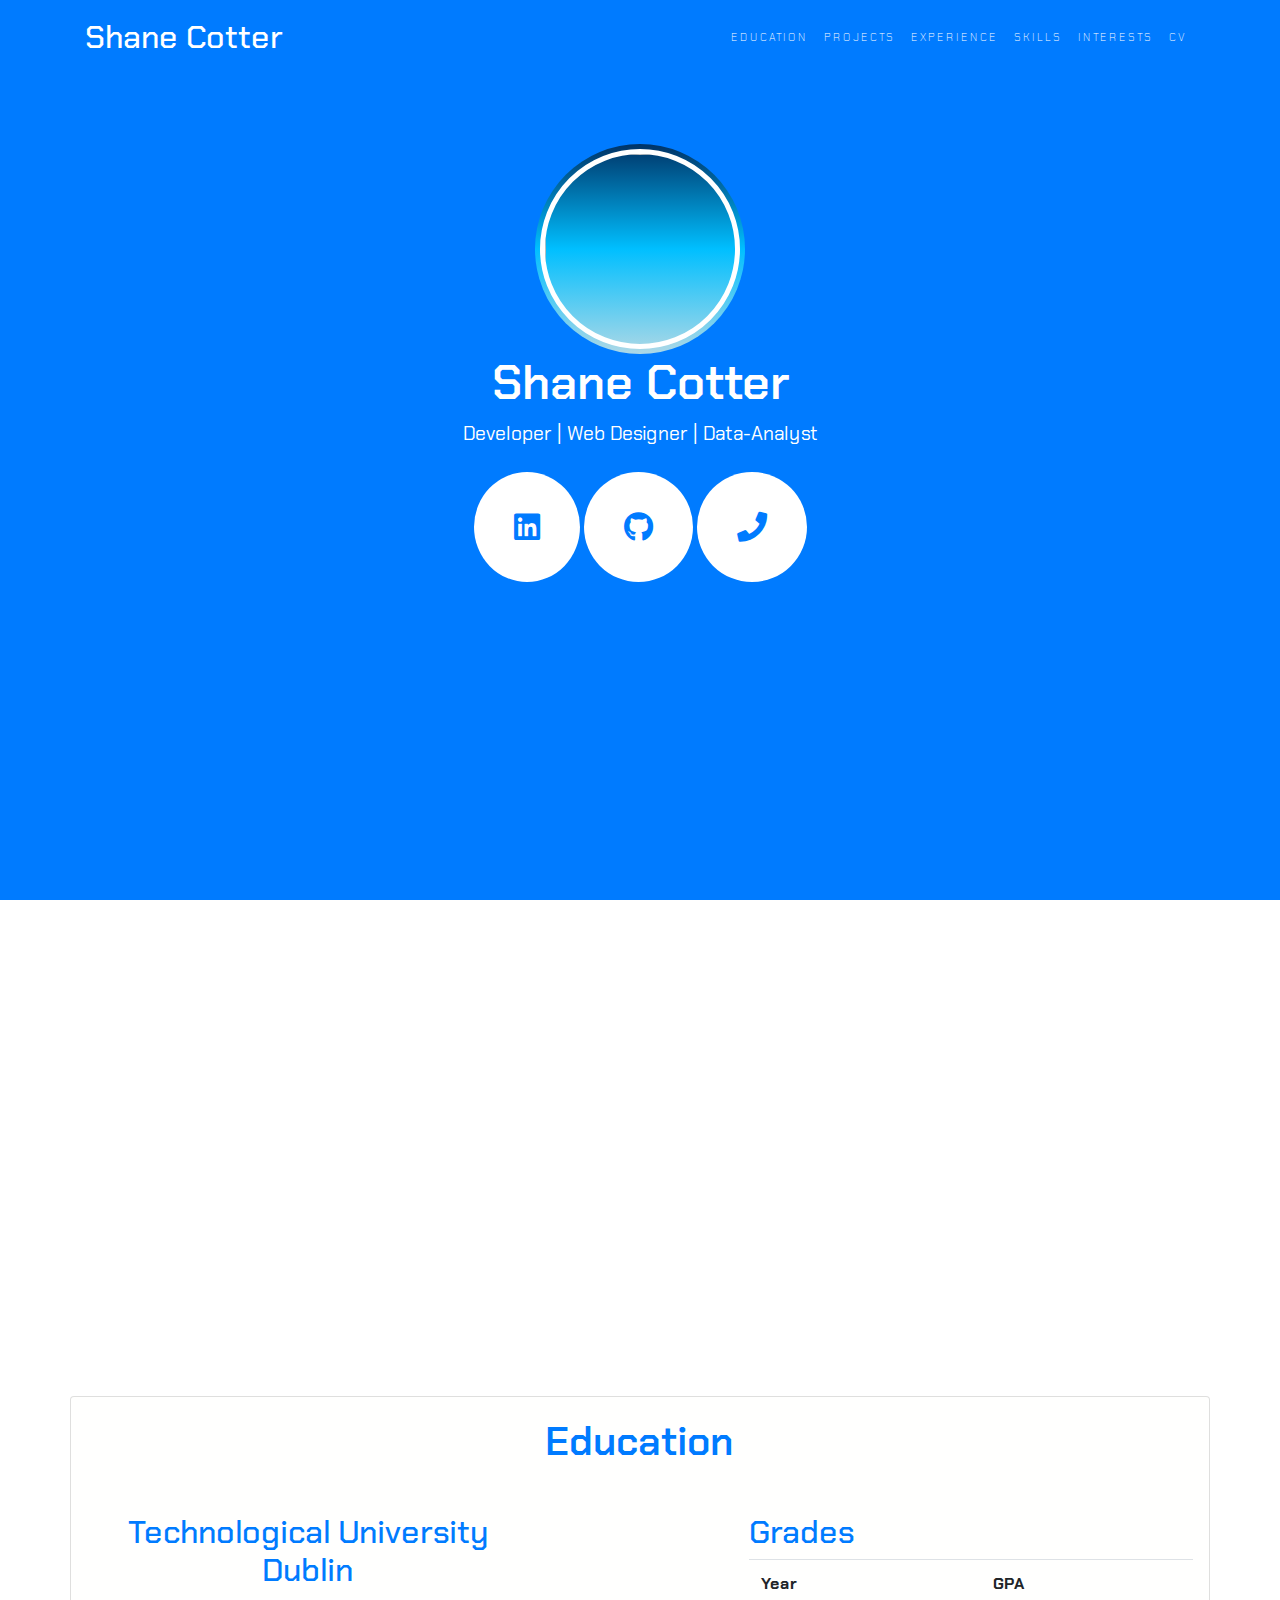
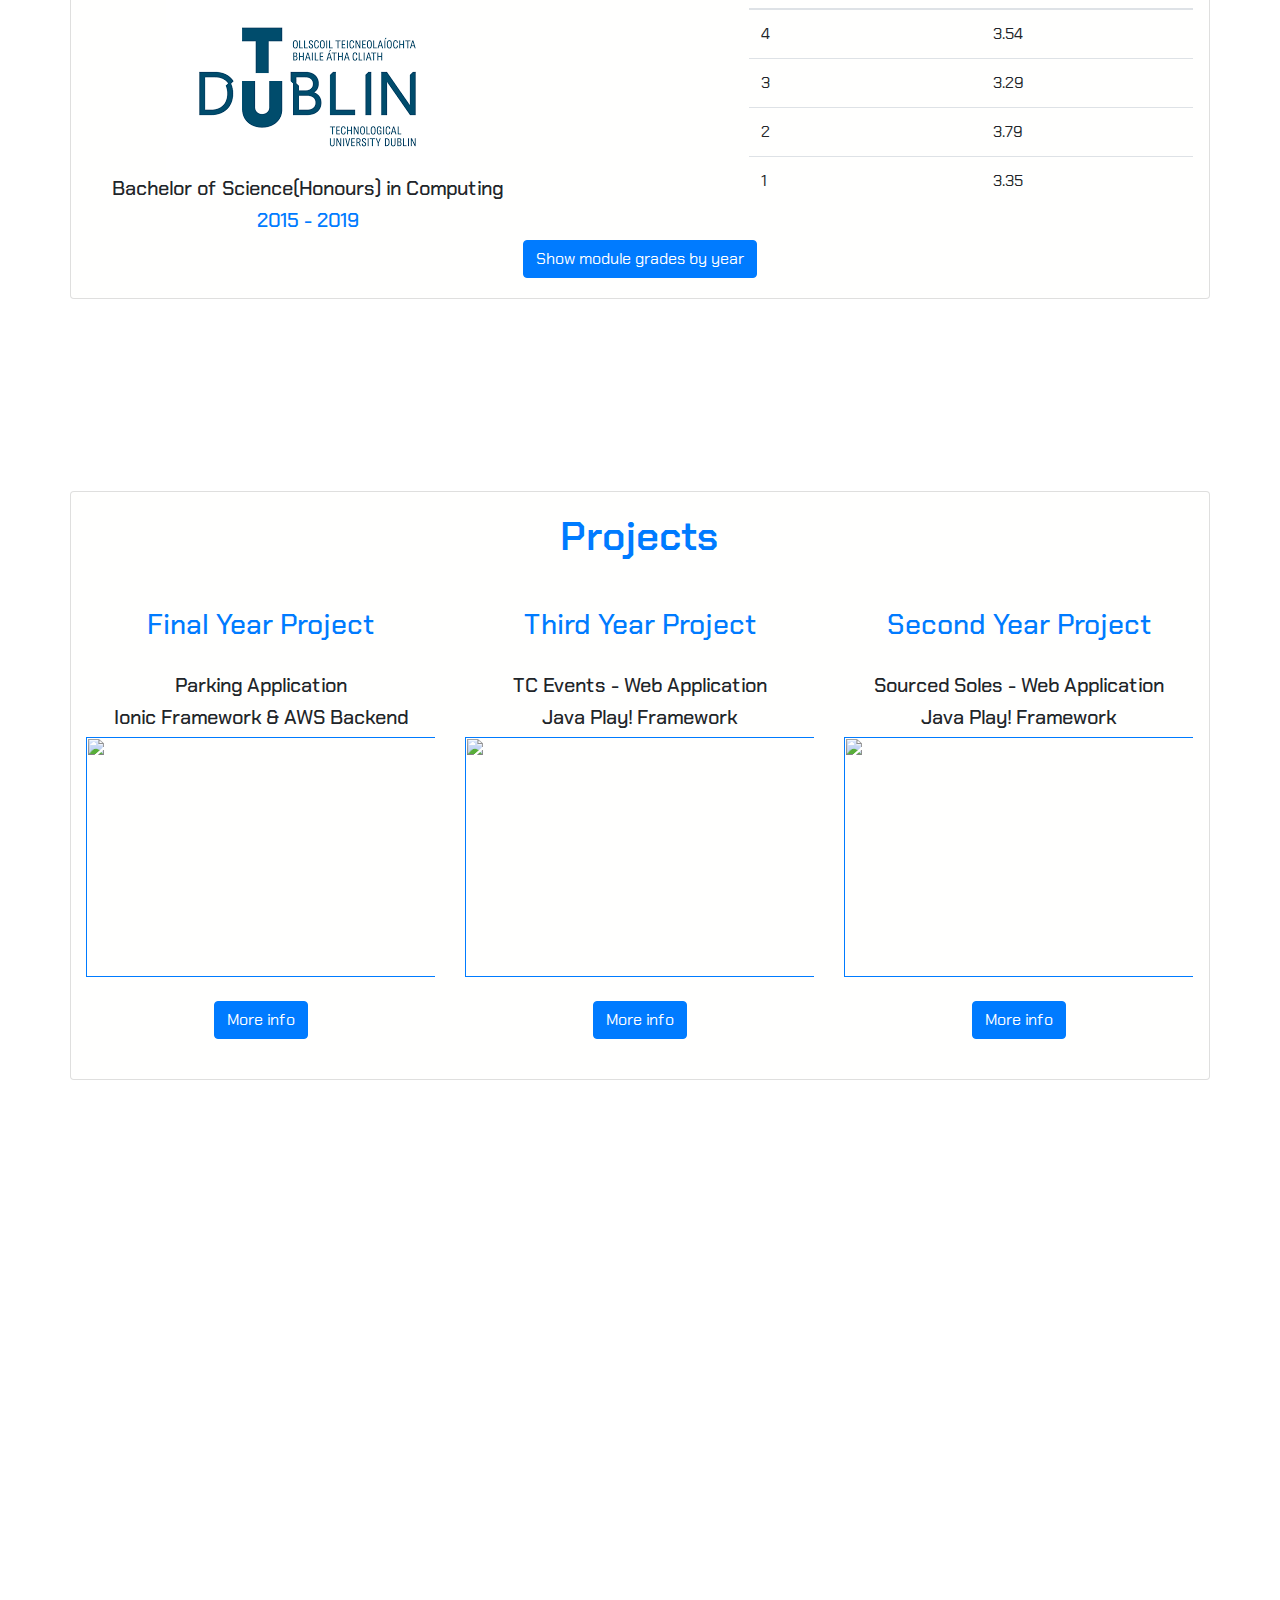
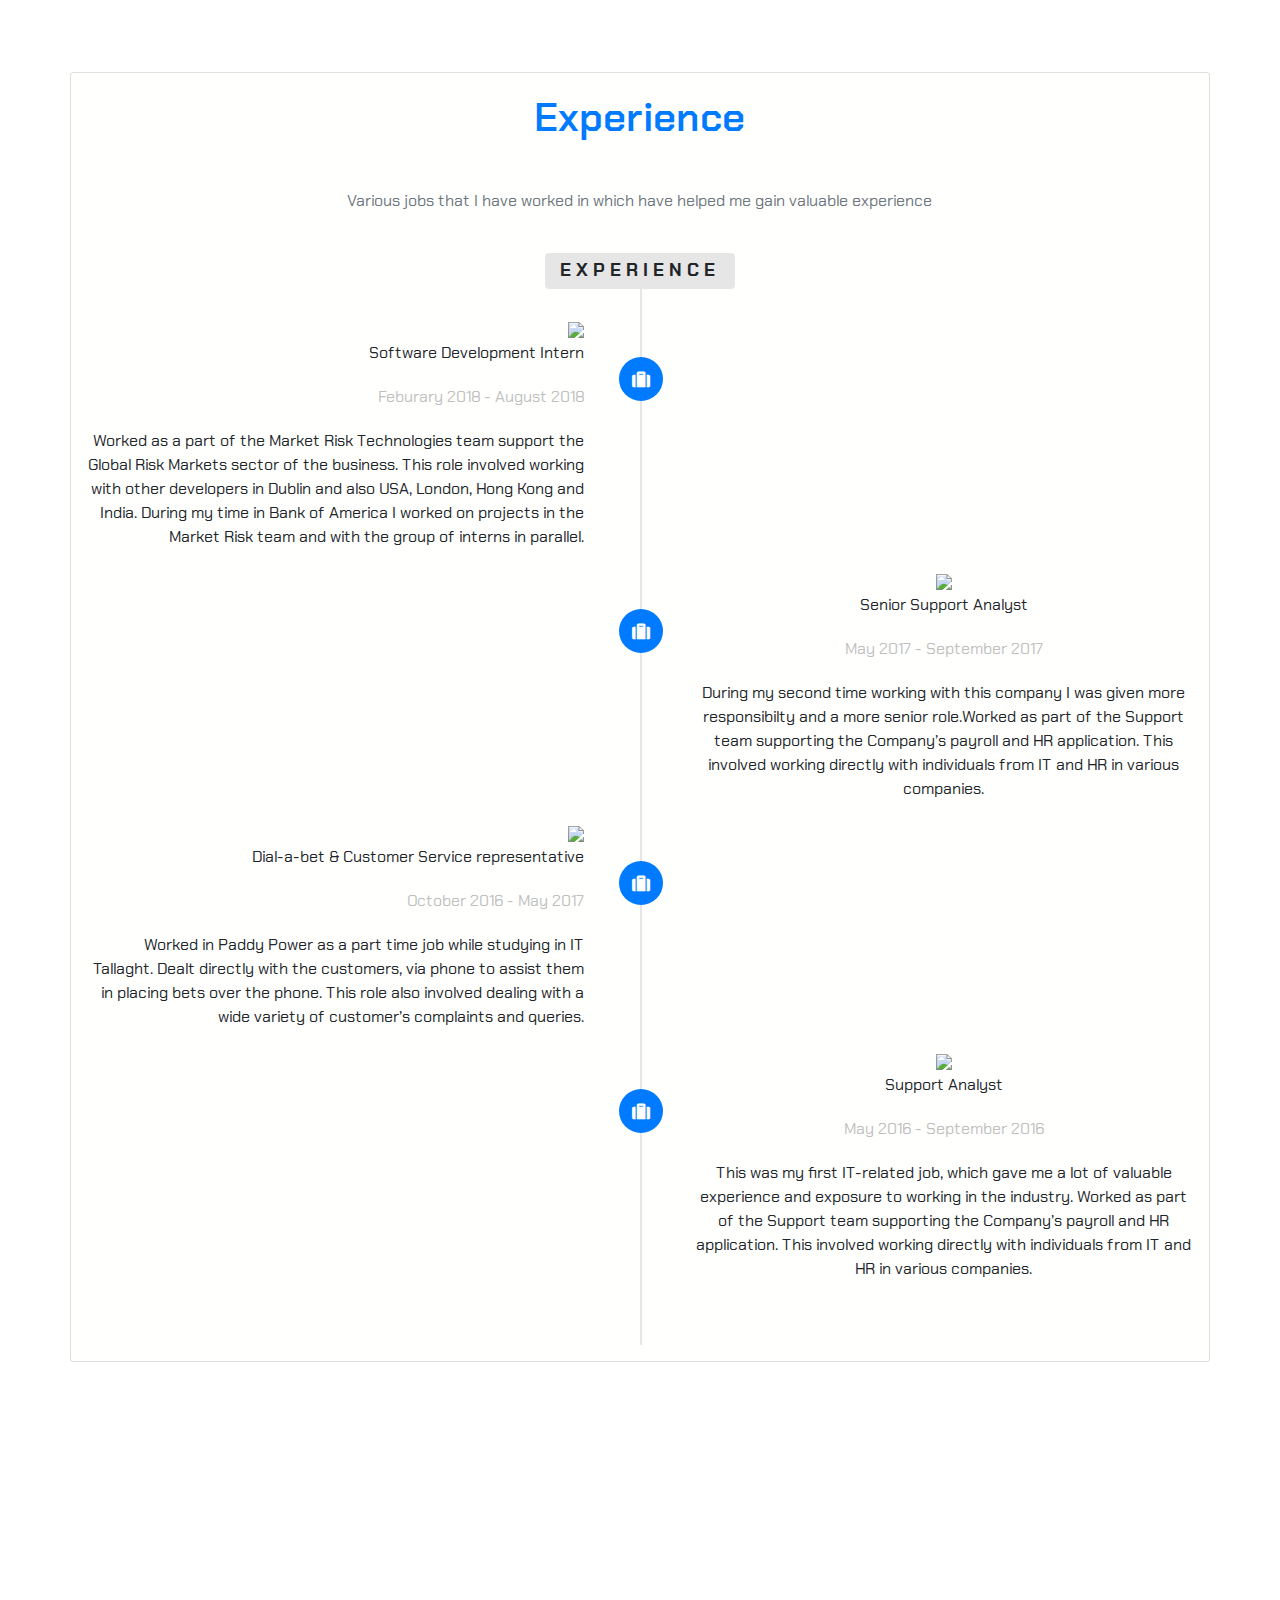
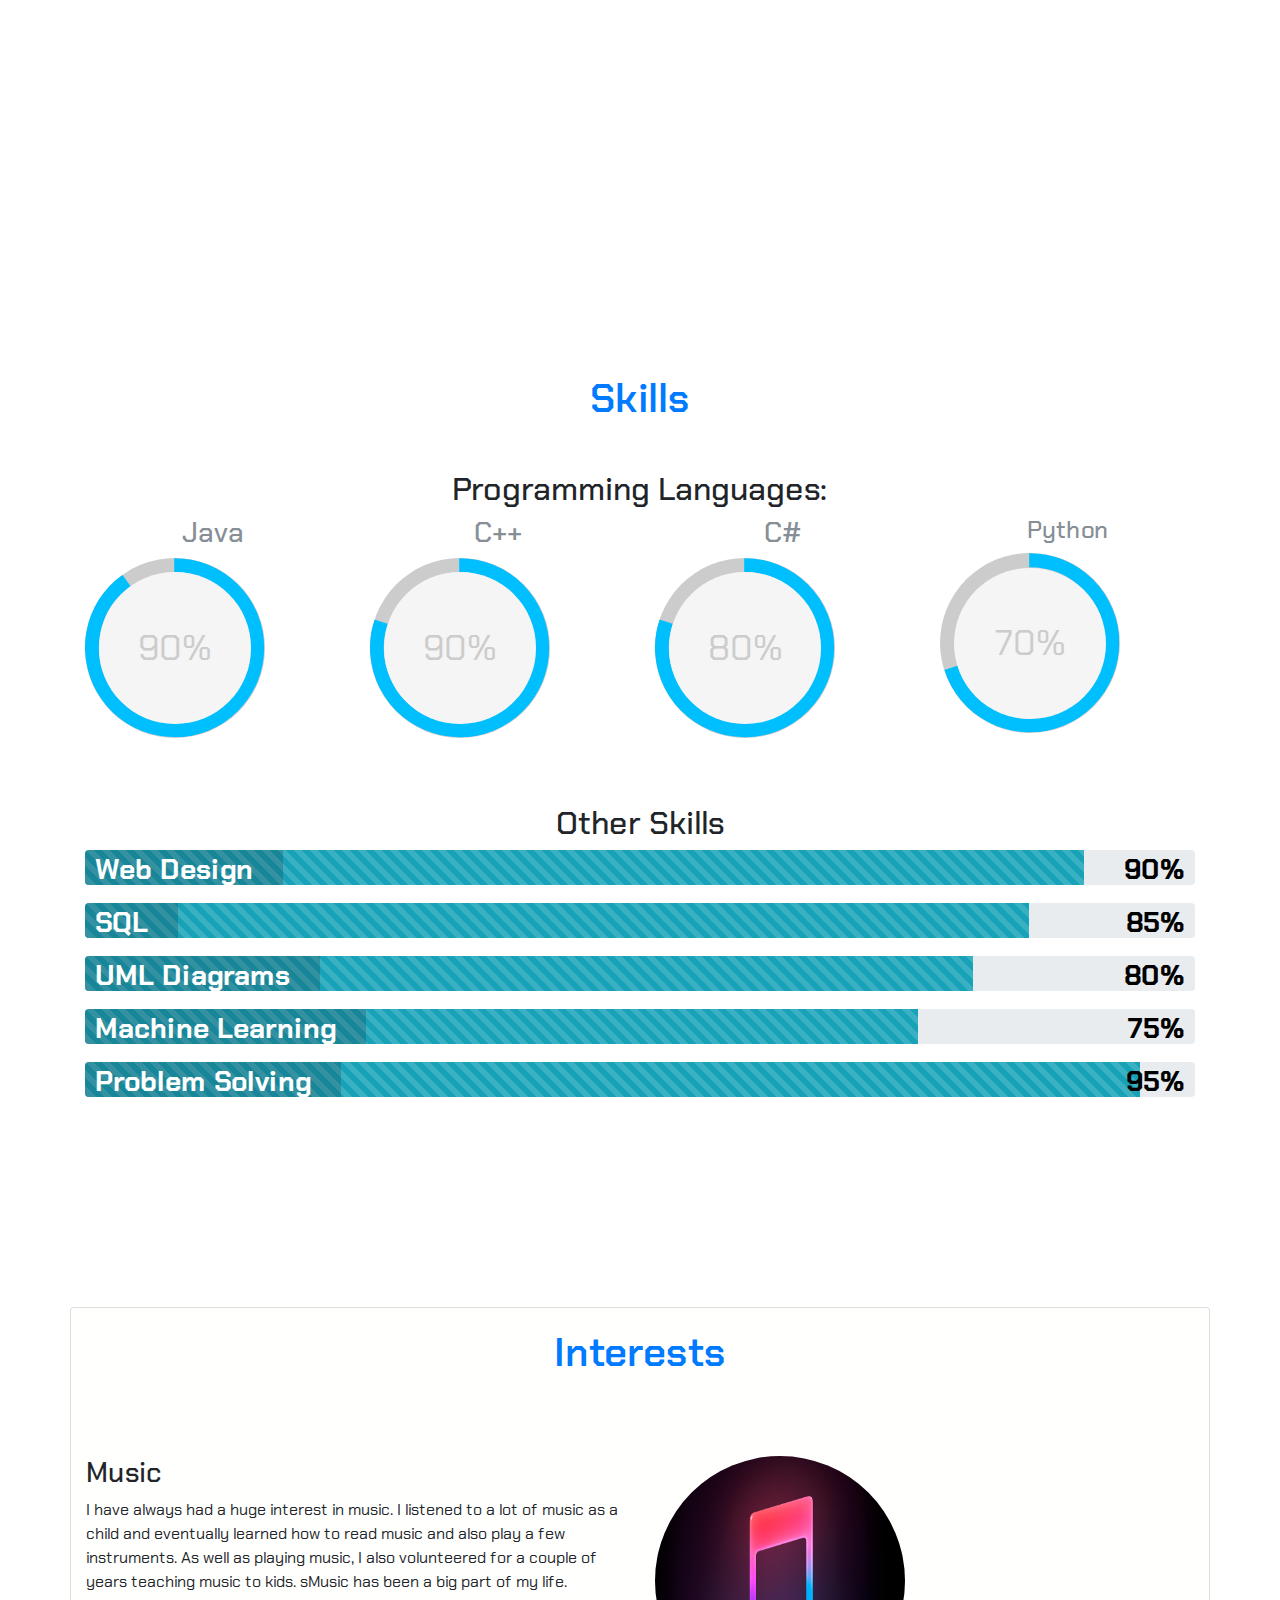
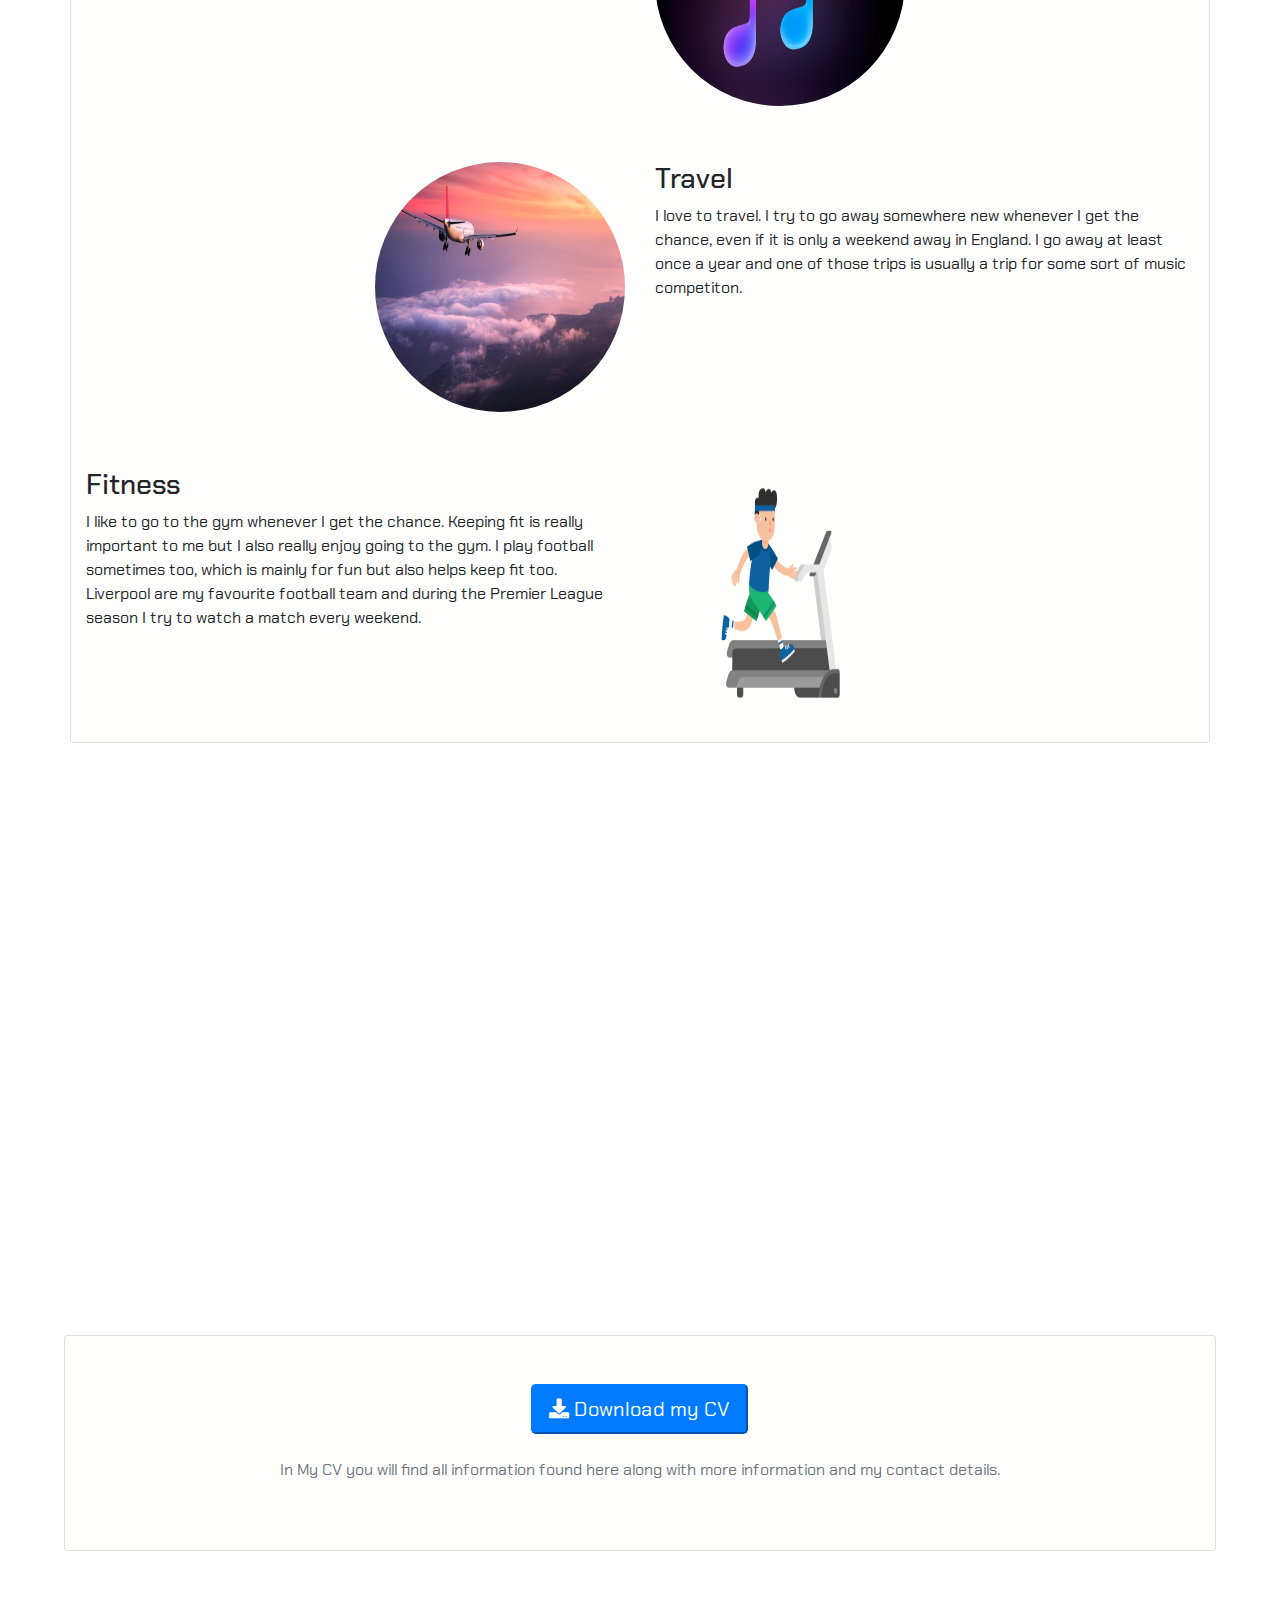
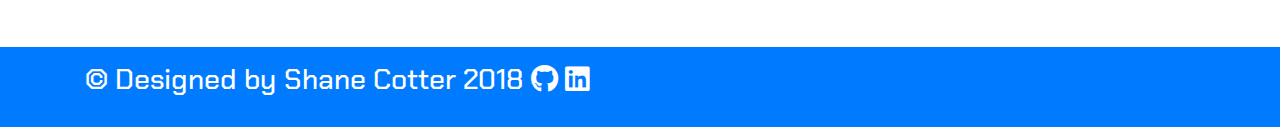
==== commit b851be85: "Updated Final Year grades" ====
--- a/index.html
+++ b/index.html
@@ -42,18 +42,9 @@
                         <a class="nav-link" href="#interests">Interests</a>
                     </li>
                     <li class="nav-item">
-                        <a class="nav-link" href="#contact">Contact</a>
-                    </li>
-                    <li class="nav-item">
-                        <a class="nav-link" href="references.html">References</a>
+                        <a class="nav-link" href="#contact">CV</a>
                     </li>
                 </ul>
-                <div class="d-flex justify-content-center h-100">
-                    <div class="searchbar">
-                        <input class="search_input" type="search" required="" class="searchField" placeholder="Search...">
-                        <a href="#" class="search_icon"><i class="fas fa-search"></i></a>
-                    </div>
-                </div>
             </div>
         </div>
     </nav>
@@ -77,15 +68,16 @@
                 </div>
             </div>
     </header>
+    <div class="parallax"></div>
     <section class="text-center" id="education">
         <div class="container card">
             <h1 class="section-heading blue-text">Education</h1>
             <div class="row">
                 <div class="col-md-5">
                     <div class="well">
-                        <h2>IT Tallaght</h2>
+                        <h2>Technological University Dublin</h2>
                         <div>
-                            <img src="img/itt_logo.jpeg">
+                            <img src="img/tud_logo.png">
                             <h5>Bachelor of Science(Honours) in Computing</h5>
                             <h5 class="blue-text">2015 - 2019</h5>
                         </div>
@@ -107,7 +99,7 @@
                                 <tbody>
                                     <tr>
                                         <td>4</td>
-                                        <td>4.0</td>
+                                        <td>3.54</td>
                                     </tr>
                                     <tr>
                                         <td>3</td>
@@ -313,24 +305,44 @@
                                         </thead>
                                         <tbody>
                                             <tr>
-                                                <td>IMD</td>
-                                                <td>A</td>
-                                            </tr>
-                                            <tr>
-                                                <td>EAD</td>
-                                                <td>A</td>
-                                            </tr>
-                                            <tr>
-                                                <td>EPA</td>
-                                                <td>A</td>
+                                                <td>Computational Theory</td>
+                                                <td>A</td>
+                                            </tr>
+                                            <tr>
+                                                <td>Enterprise App Dev 2</td>
+                                                <td>A</td>
+                                            </tr>
+                                            <tr>
+                                                <td>Information Management</td>
+                                                <td>A</td>
+                                            </tr>
+                                            <tr>
+                                                <td>Final Year Project</td>
+                                                <td>B+</td>
+                                            </tr>
+                                            <tr>
+                                                <td>Artificial Intelligence</td>
+                                                <td>B+</td>
+                                            </tr>
+                                            <tr>
+                                                <td>Enterprise App Dev 1</td>
+                                                <td>B+</td>
+                                            </tr>
+                                            <tr>
+                                                <td>Enterprise Performance Architecture</td>
+                                                <td>B+</td>
+                                            </tr>
+                                            <tr>
+                                                <td>Interactive Media Design</td>
+                                                <td>B+</td>
                                             </tr>
                                             <tr>
                                                 <td>Machine Learning</td>
-                                                <td>A</td>
-                                            </tr>
-                                            <tr>
-                                                <td>Information Management</td>
-                                                <td>A</td>
+                                                <td>B</td>
+                                            </tr>
+                                            <tr>
+                                                <td>Algorithms & Computation</td>
+                                                <td>B</td>
                                             </tr>
                                         </tbody>
                                     </table>
@@ -342,7 +354,6 @@
             </div>
         </div>
     </section>
-    <div class="parallax"></div>
     <section class=" text-center" id="projects">
         <div class="container card">
             <h1 class="section-heading blue-text">Projects</h1>
@@ -366,7 +377,6 @@
                                     </button>
                                 </div>
                                 <div class="modal-body">
-                                    <img src="img/parking.png">
                                     <h3 class="blue-text">Parking Application</h3>
                                     <h5>Ionic Framework & AWS Backend</h5>
                                     <h4 class="blue-text">About:</h4>
@@ -620,7 +630,6 @@
             </div>
         </div>
     </section>
-    <div class="parallax"></div>
     <section id="interests">
         <div class="container card">
             <h1 class="section-heading text-center blue-text">Interests</h1>
@@ -679,53 +688,16 @@
     <div class="parallax"></div>
     <section class="text-center" id="contact">
         <div class="container-fluid card">
-            <h1 class="contact-title blue-text">Contact me</h1>
-            <p class="text-muted">Contact me using the form below and also use the button below the contact form to <a href="#CV">download my CV !</a></p>
-            <br>
-            <div class="row">
-                <div class="col-md-6">
-                    <iframe frameborder="0" scrolling="no" marginheight="0" marginwidth="0" width="450" height="400" src="https://maps.google.com/maps?hl=en&q=ITT Dublin&ie=UTF8&t=roadmap&z=14&iwloc=B&output=embed">
-                        <div>
-                            <small>
-                  <a href="http://embedgooglemaps.com">embedgooglemaps.com</a>
-                </small>
-                        </div>
-                        <div>
-                            <small>
-                  <a href="http://www.premiumlinkgenerator.com/">multihoster premium</a>
-                </small>
-                        </div>
-                    </iframe>
-                </div>
-                <form method="post">
-                    <div class="col">
-                        <div class="form-group">
-                            <input type="text" name="txtName" class="form-control" placeholder="Your Name *" value="" />
-                        </div>
-                        <div class="form-group">
-                            <input type="text" name="txtEmail" class="form-control" placeholder="Your Email *" value="" />
-                        </div>
-                        <div class="form-group">
-                            <input type="text" name="txtPhone" class="form-control" placeholder="Your Phone Number *" value="" />
-                        </div>
-                    </div>
-                    <div class="col">
-                        <div class="form-group">
-                            <textarea name="txtMsg" class="form-control" placeholder="Your Message *" style="width: 100%; height: 150px;"></textarea>
-                        </div>
-                        <div class="form-group">
-                            <input type="submit" name="btnSubmit" class="btn btn-primary btnContact" value="Send Message" onclick="alert('Thank you for getting in touch !')" />
-                        </div>
-                    </div>
-                </form>
-            </div>
             <div class="row">
                 <div class="col-md-12">
                     <div id="CV">
                         <br>
-                        <h1 class="blue-text">Download my CV</h1>
-                        <p class="text-muted">In My CV you will find all information found here along with more information and extra detail.</p>
+                        <br>
+
                         <a href="#"><button type="submit" class="btn-lg btn-primary" onclick="window.open('ShaneCotterCV_2018.docx')"><i class="fa fa-download"></i>   Download my CV</button></a>
+                        <br>
+                        <br>
+                        <p class="text-muted">In My CV you will find all information found here along with more information and my contact details.</p>
                         <br>
                         <br>
                     </div>
@@ -744,24 +716,47 @@
         </div>
     </footer>
     <script>
-    $(document).ready(function() {
-        $("a").on('click', function(event) {
-
-            if (this.hash !== "") {
-
-                event.preventDefault();
-
-                var hash = this.hash;
-
-                $('html, body').animate({
-                    scrollTop: $(hash).offset().top
-                }, 800, function() {
-
-                    window.location.hash = hash;
-                });
+              $('a[href*="#"]')
+        // Remove links that don't actually link to anything
+        .not('[href="#"]')
+        .not('[href="#collapseGrades"]')
+        .not('[href="#home"]')
+        .not('[href="#menu3"]')
+        .not('[href="#menu2"]')
+        .not('[href="#menu1"]')
+        .not('[href="#cloud"]')
+        .not('[href="#finalYearModal"]')
+        .not('[href="#thirdYearModal"]')
+        .not('[href="#secondYearModal"]')
+        .not('[href="#carouselExampleControls"]')
+        .click(function (event) {
+          // On-page links
+          if (
+            location.pathname.replace(/^\//, '') == this.pathname.replace(/^\//, '')
+            &&
+            location.hostname == this.hostname
+          ) {
+            // Figure out element to scroll to
+            var target = $(this.hash);
+            target = target.length ? target : $('[name=' + this.hash.slice(1) + ']');
+            // Does a scroll target exist?
+            if (target.length) {
+              // Only prevent default if animation is actually gonna happen
+              event.preventDefault();
+              $('html, body').animate({
+                scrollTop: target.offset().top
+              }, 1000, function () {
+                // Callback after animation
+                // Must change focus!
+                var $target = $(target);
+                $target.focus();
+                if ($target.is(":focus")) { // Checking if the target was focused
+                  return false;
+                };
+              });
             }
-        });
-    });
+          }
+        });  
     </script>
 </body>
 
--- a/css/style.css
+++ b/css/style.css
@@ -5,14 +5,10 @@
 }
 
 .parallax {
-  /* The image used */
-  background-image: url("img/blue_chip.png");
-
-  /* Set a specific height */
- /* Full height */
-  height: 500px; 
-
-  /* Create the parallax scrolling effect */
+  background-image: url("../img/blue_chip.png") !important;
+
+  height: 400px; 
+
   background-attachment: fixed;
   background-position: center;
   background-repeat: no-repeat;
